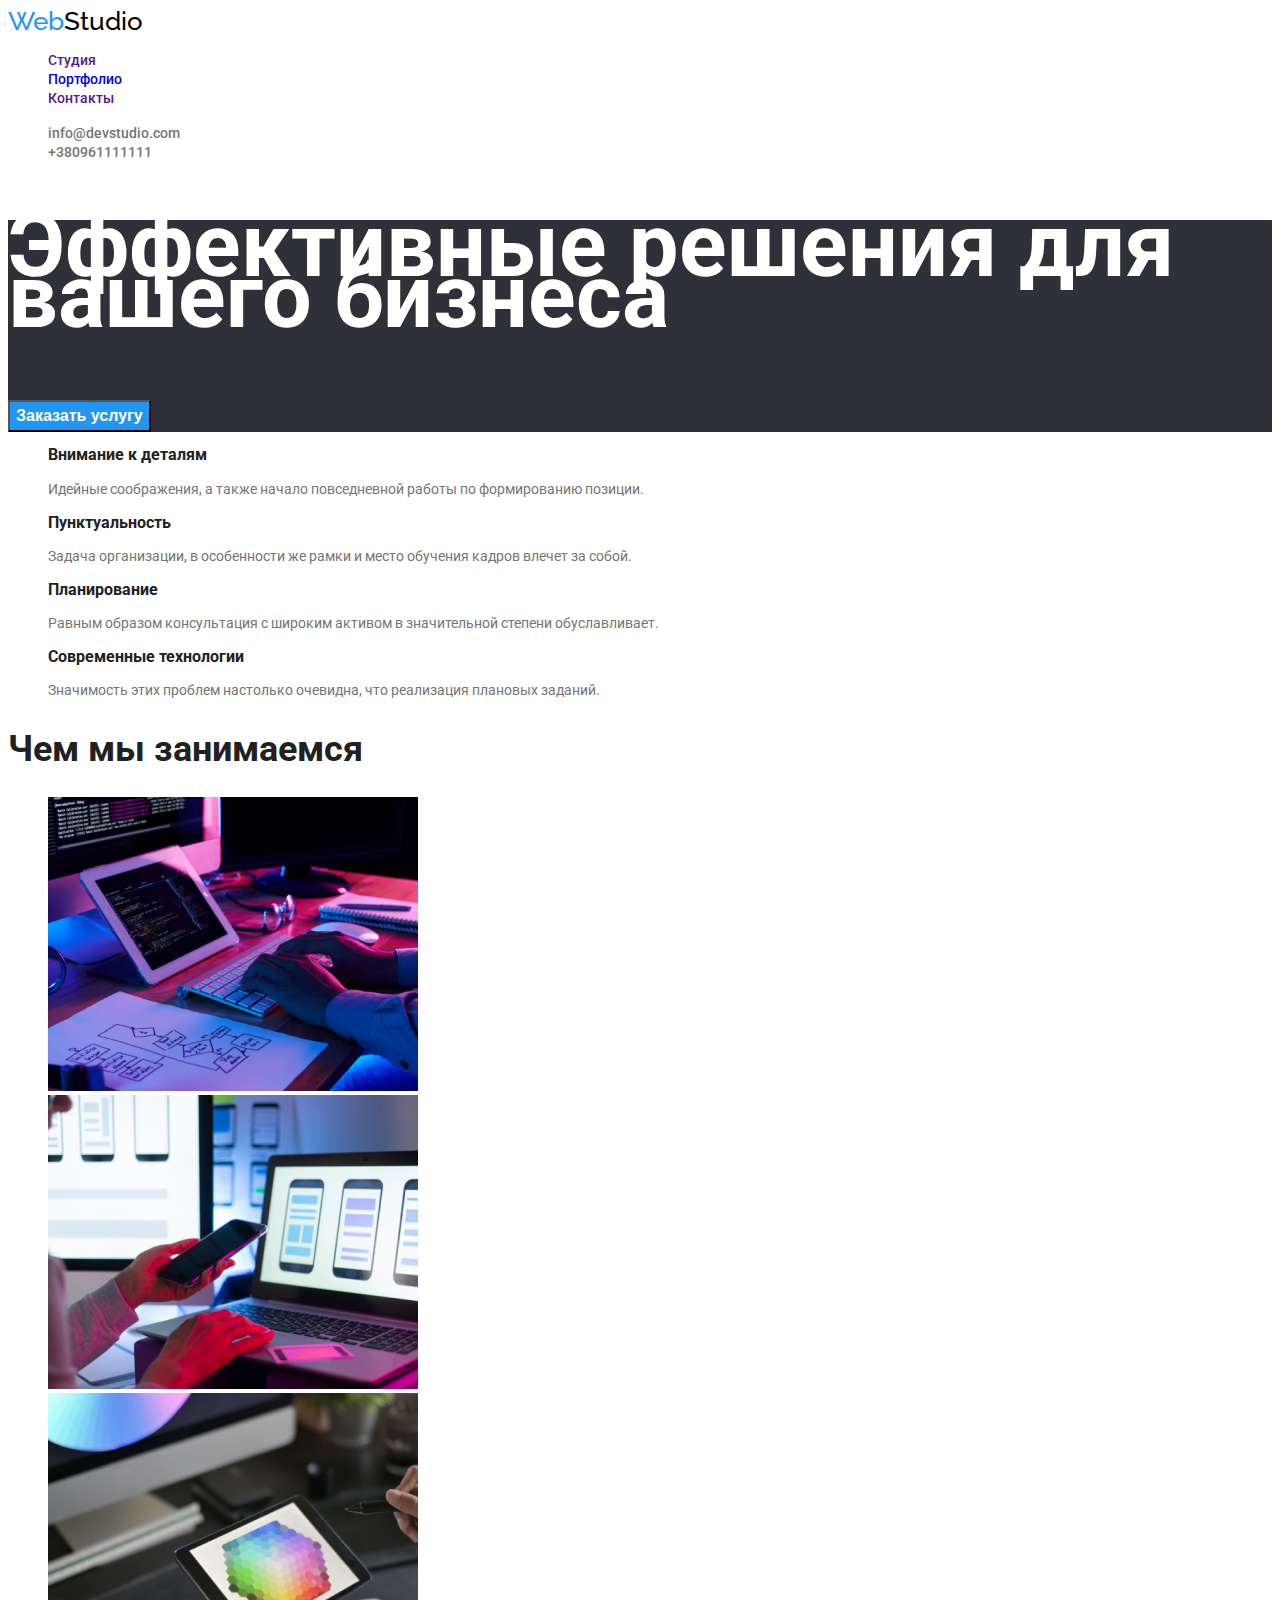
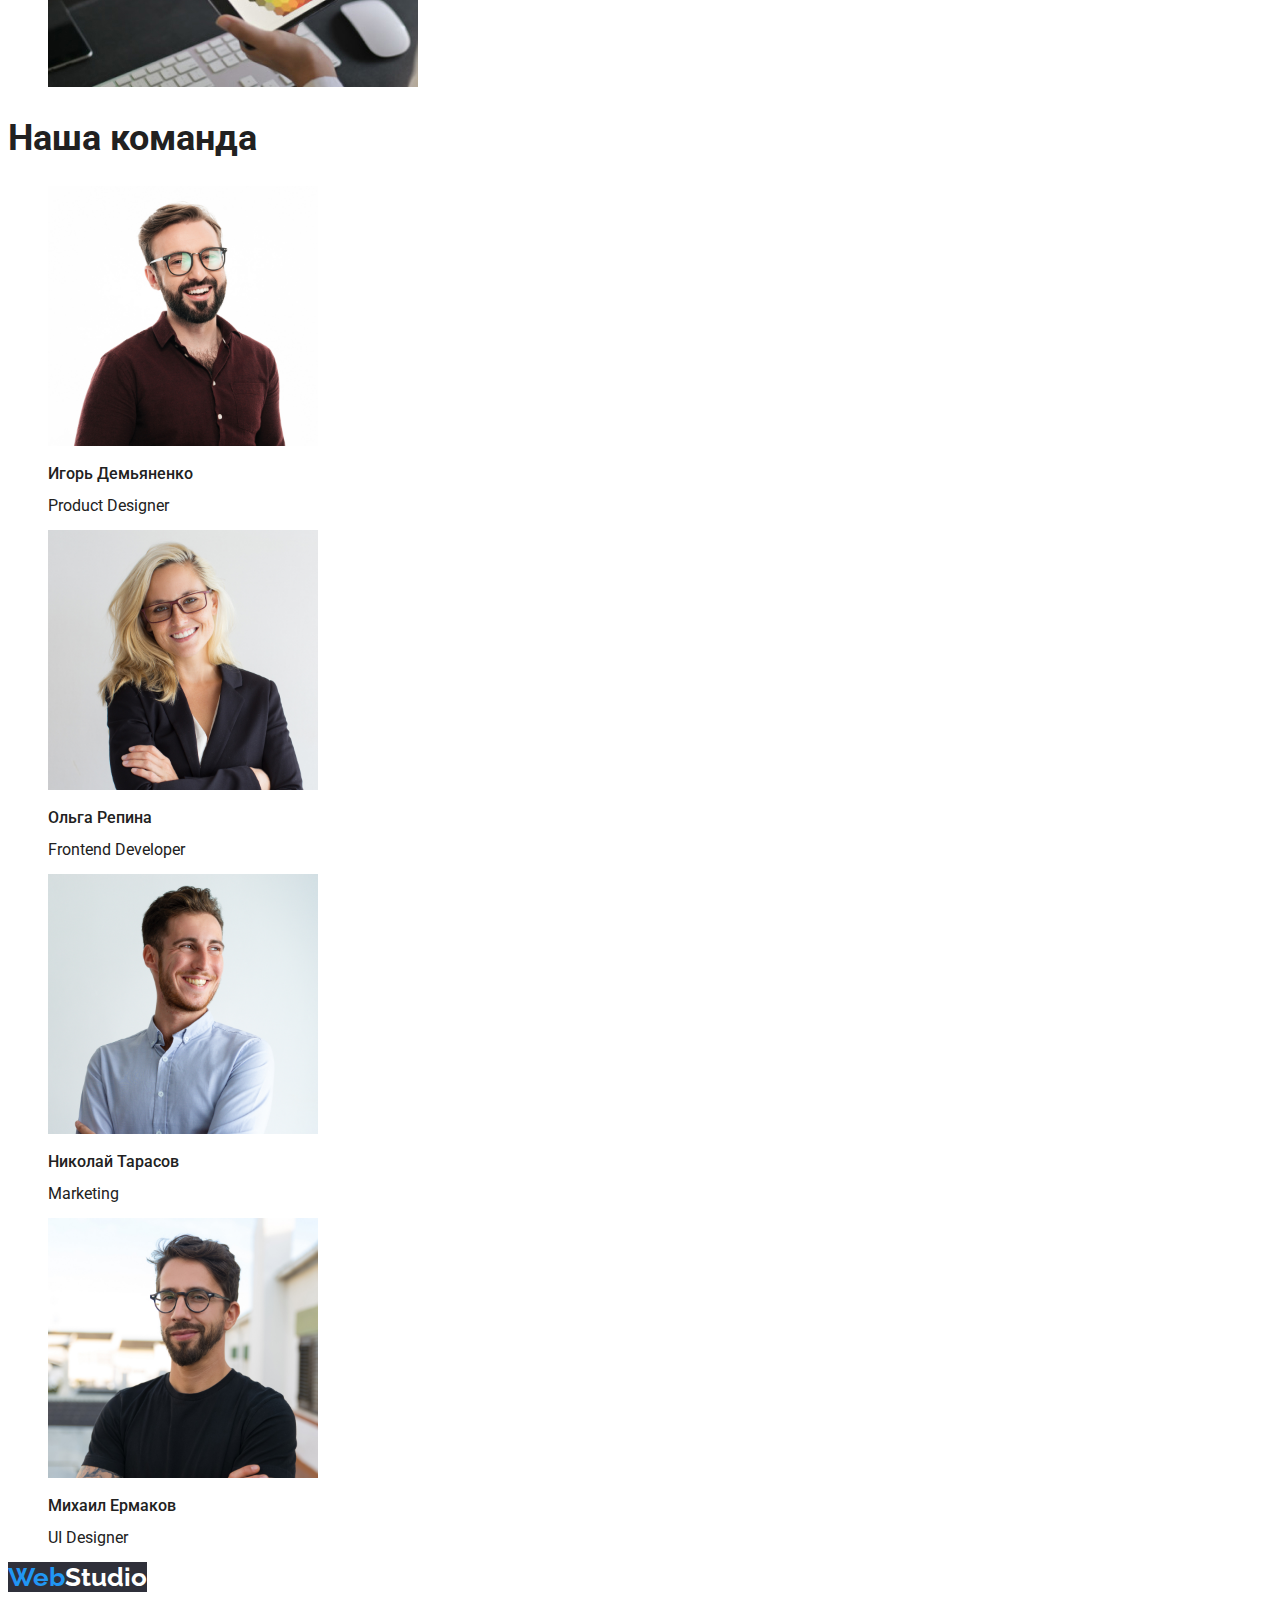
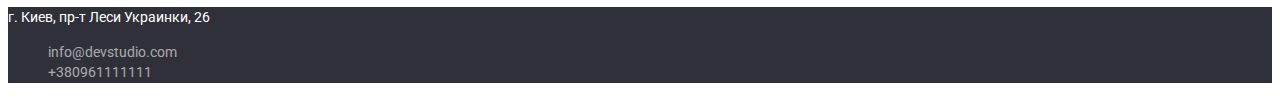
==== index.html @ f59343a9 "create portfolio.html" ====
<!DOCTYPE html>
<html lang="ru">

<head>
    <meta charset="UTF-8">
    <meta http-equiv="X-UA-Compatible" content="IE=edge">
    <meta name="viewport" content="width=device-width, initial-scale=1.0">
    <title>Decisions</title>
    <link rel="preconnect" href="https://fonts.googleapis.com">
    <link rel="preconnect" href="https://fonts.gstatic.com" crossorigin>
    <link href="https://fonts.googleapis.com/css2?family=Raleway:wght@700&family=Roboto:wght@400;500;700&display=swap"
        rel="stylesheet">
    <link rel="stylesheet" href="./css/styles.css" />
</head>

<body class="body">
    <header class="header">
        <nav class="header-nav">
        <a class="logo link" href="./index.html">
            <span class="logo-web">Web</span>Studio
        </a>
        <ul class="menu list">
            <li class="menu item">
                <a class="menu-link link" href="">Студия</a>
            </li>
            <li class="menu item">
                <a class="menu-link link" href="./portfolio.html">Портфолио</a>
            </li>
            <li class="menu item">
                <a class="menu-link link" href="">Контакты</a>
            </li>
        </ul>
        </nav>
        <ul class="list">
            <li>
            <a class="contact-mail link" href="mailto:info@devstudio.com">info@devstudio.com</a>
            </li>
            <li>
            <a class="contact-tel link" href="tel:+380961111111">+380961111111</a>
            </li>   
        </ul>
    </header>

    <main>
        <section class="hero">
            <h1>Эффективные решения для вашего бизнеса</h1>
            <button class="modal-btn" type="button">Заказать услугу</button>
        </section>
        <section class="list-under-hero">
            <h2 hidden>скрытый</h2>
            <ul class="list">
                <li>
                    <h3>Внимание к деталям</h3>
                    <p class="list-details">Идейные соображения, а также начало повседневной работы по формированию позиции.</p>
                </li>
                <li>
                    <h3>Пунктуальность</h3>
                    <p class="list-details">Задача организации, в особенности же рамки и место обучения кадров влечет за собой.</p>
                </li>
                <li>
                    <h3>Планирование</h3>
                    <p class="list-details">Равным образом консультация с широким активом в значительной степени обуславливает.</p>
                    
                </li>
                <li>
                    <h3>Современные технологии</h3>
                    <p class="list-details">Значимость этих проблем настолько очевидна, что реализация плановых заданий.</p>     
                </li>
            </ul>
        </section>
        <section>
            <h2 class="header-names">Чем мы занимаемся</h2>
            <ul class="list">
                <li><img src="./images/what_we_doing/wwd1.jpg" alt="монитор слева" width="370" height="294"></li>
                <li><img src="./images/what_we_doing/wwd2.jpg" alt="монитор справа" width="370" height="294"></li>
                <li><img src="./images/what_we_doing/wwd3.jpg" alt="монитор по центру" width="370" height="294"></li>
            </ul>
        </section>
        <section>
            <h2 class="header-names">Наша команда</h2>     
               <ul class="list">
                   <li>
                       <img src="./images/team/igor.jpg" alt="Игорь Демьяненко" width="270" height="260">
                       <h3 class="names">Игорь Демьяненко</h3>
                       <p class="positions" lang="en">Product Designer</p>
                   </li>
                   <li>
                       <img src="./images/team/olga.jpg" alt="Ольга Репина" width="270" height="260">
                       <h3 class="names">Ольга Репина</h3>
                       <p class="positions" lang="en">Frontend Developer</p>
                   </li>
                   <li>
                       <img src="./images/team/nikolai.jpg" alt="Николай Тарасов" width="270" height="260">
                       <h3 class="names">Николай Тарасов</h3>
                       <p class="positions" lang="en">Marketing</p>
                   </li>
                   <li>
                       <img src="./images/team/michail.jpg" alt="Михаил Ермаков" width="270" height="260">
                       <h3 class="names">Михаил Ермаков</h3>
                       <p class="positions" lang="en">UI Designer</p>
                   </li>
               </ul>
        </section>
    </main>
    <footer> 
        <a class="logo-footer link" href="./index.html">
            <span class="logo-web">Web</span>Studio
        </a>
        <address class="address">
            <p class="address-house"> г. Киев, пр-т Леси Украинки, 26 </p>
            <ul class="list">
                <li class="social-item">info@devstudio.com</li>
                <li class="social-item">+380961111111</li>
            </ul>
        </address>
    </footer>
</body>

</html>
---- css/styles.css ----
:root {
    --main-font: 'Roboto', sans-serif;
    --secondary-font: 'Raleway', sans-serif;
    --main-text-color: #212121;
    --secondary-text-color: #FFFFFF;
}

.body {
    Font-family: var(--main-font);
    color: var(--main-text-color);
}
.list {
    list-style: none;
}
.link {
   text-decoration: none;
}

/* -------------HEADER-------------- */
.menu-link {  
    Font-style: Medium;
    Font-size: 14px;
    Font-Weight: 500;
    Line-height: 1.14;
    Letter-spacing: 2%;
}
.menu-link:hover,
.menu-link:focus {
    color: #2196F3;
}
.logo {
    Font-family: var(--secondary-font);
    Font-style: Regular;
    Font-size: 26px;
    Font-Weight: 500;
    Line=height: 1.19;
    Line-height: 100%;
    Letter-spacing: 3%;
    color: #000000;
}
.logo-web {
    color: #2196F3;
}
.contact-mail {
    Font-style: Medium;
    Font-size: 14px;
    Font-Weight: 500;
    Line-height: 1.14;
    Letter-spacing: 2%;
    color: #757575;
}
.contact-tel {
    Font-style: Medium;
    Font-size: 14px;
    Font-Weight: 500;
    Line-height: 1.14;
    Letter-spacing: 2%;
    color: #757575;
}
.contact-mail:hover,
.contact-mail:focus {
    color: #2196F3;
}
.contact-tel:hover,
.contact-tel:focus {
    color: #2196F3;
}
/* ------------/HEADER-------------- */

/* -----------COMPONENTS------------ */

.modal-btn {
    Font-style: Bold;
    Font-size: 16px;
    Font-Weight: 700;
    Line-height: 1.875;
    Line-height: 160%;
    Letter-spacing: 6%;
    cursor: pointer;
    color: var(--secondary-text-color);
    background-color: #2196F3
}
.header-names {
    Font-style: Bold;
    Font-size: 36px;
    Font-Weight: 700;
    Line-height: 1.16;
    Line-height: 100%;
    Letter-spacing: 3%;
}
.names {
    Font-style: Medium;
    Font-size: 16px;
    Font-Weight: 500;
    Line-height: 1.18;
    Line-height: 100%;
    Letter-spacing: 3%;
}
.positions {
    Font-style: Regular;
    Font-size: 16px;
    Font-Weight: 400;
    Line-height: 1.18;
    Line-height: 100%;
    Letter-spacing: 3%;
}

/* ----------/COMPONENTS-------------- */

/* ---------------HERO---------------- */
.hero {
    Font-style: Black;
    Font-size: 44px;
    Font-Weight: 900;
    Line-height: 1.36;
    Line-height: 116%;
    Letter-spacing: 6%;
    color: var(--secondary-text-color);
    background-color: #2F303A;
}

/* --------------/HERO---------------- */
/* ---------------LIST-UNDER-HERO---------------- */
.list-under-hero {
    Font-style: Bold;
    Font-size: 14px;
    Font-Weight: 700;
    Line-height: 1.14;
    Line-height: 100%;
    Letter-spacing: 3%;
}
.list-details {
    Font-style: Regular;
    Font-size: 14px;
    Font-Weight: 400;
    Line-height: 1.71;
    Line-height: 146%;
    Letter-spacing: 3%;
    color: #757575;
}
/* ---------------/LIST-UNDER-HERO---------------- */


/* --------------FOOTER--------------- */
.logo-footer {
    Font-family: var(--secondary-font);
    Font-style: Bold;
    Font-size: 26px;
    Font-Weight: 700;
    Line-height: 1.19;
    Letter-spacing: 3%;
    color: var(--secondary-text-color);
    background-color: #2F303A;
}
.address {
    Font-style: Normal;
    Font-size: 14px;
    Font-Weight: 400;
    Line-height: 1.71;
    Line-height: 146%;
    background-color: #2F303A;
}
.address-house:hover,
.address-house:focus {
    color: #2196F3;
}
.address-house {   
    color: var(--secondary-text-color);
}
.social-item {
    color: rgba(255, 255, 255, 0.6);
}
.social-item:hover,
.social-item:focus {
    color: #2196F3;
}


/* -------------/FOOTER--------------- */

/* ----------portfolio-main--------------- */
.portfolio-main-nav {
    font-weight: 500;
    font-size: 16px;
    line-height: 1.625;
    letter-spacing: 0.03em;
}
.portfolio-main-nav-item {
    color: var(--main-text-color);
    cursor: pointer;
}
.portfolio-main-nav-item:hover,
.portfolio-main-nav-item:focus {
    color: #FFFFFF;
    background-color: #2196F3;
}
.portfolio-menu {
    font-weight: 700;
    font-size: 18px;
    line-height: 2;
    letter-spacing: 0.06em;
}
.portfolio-menu-text {
    font-size: 16px;
    line-height: 1.87;
    letter-spacing: 0.03em;
    color: #757575;
}
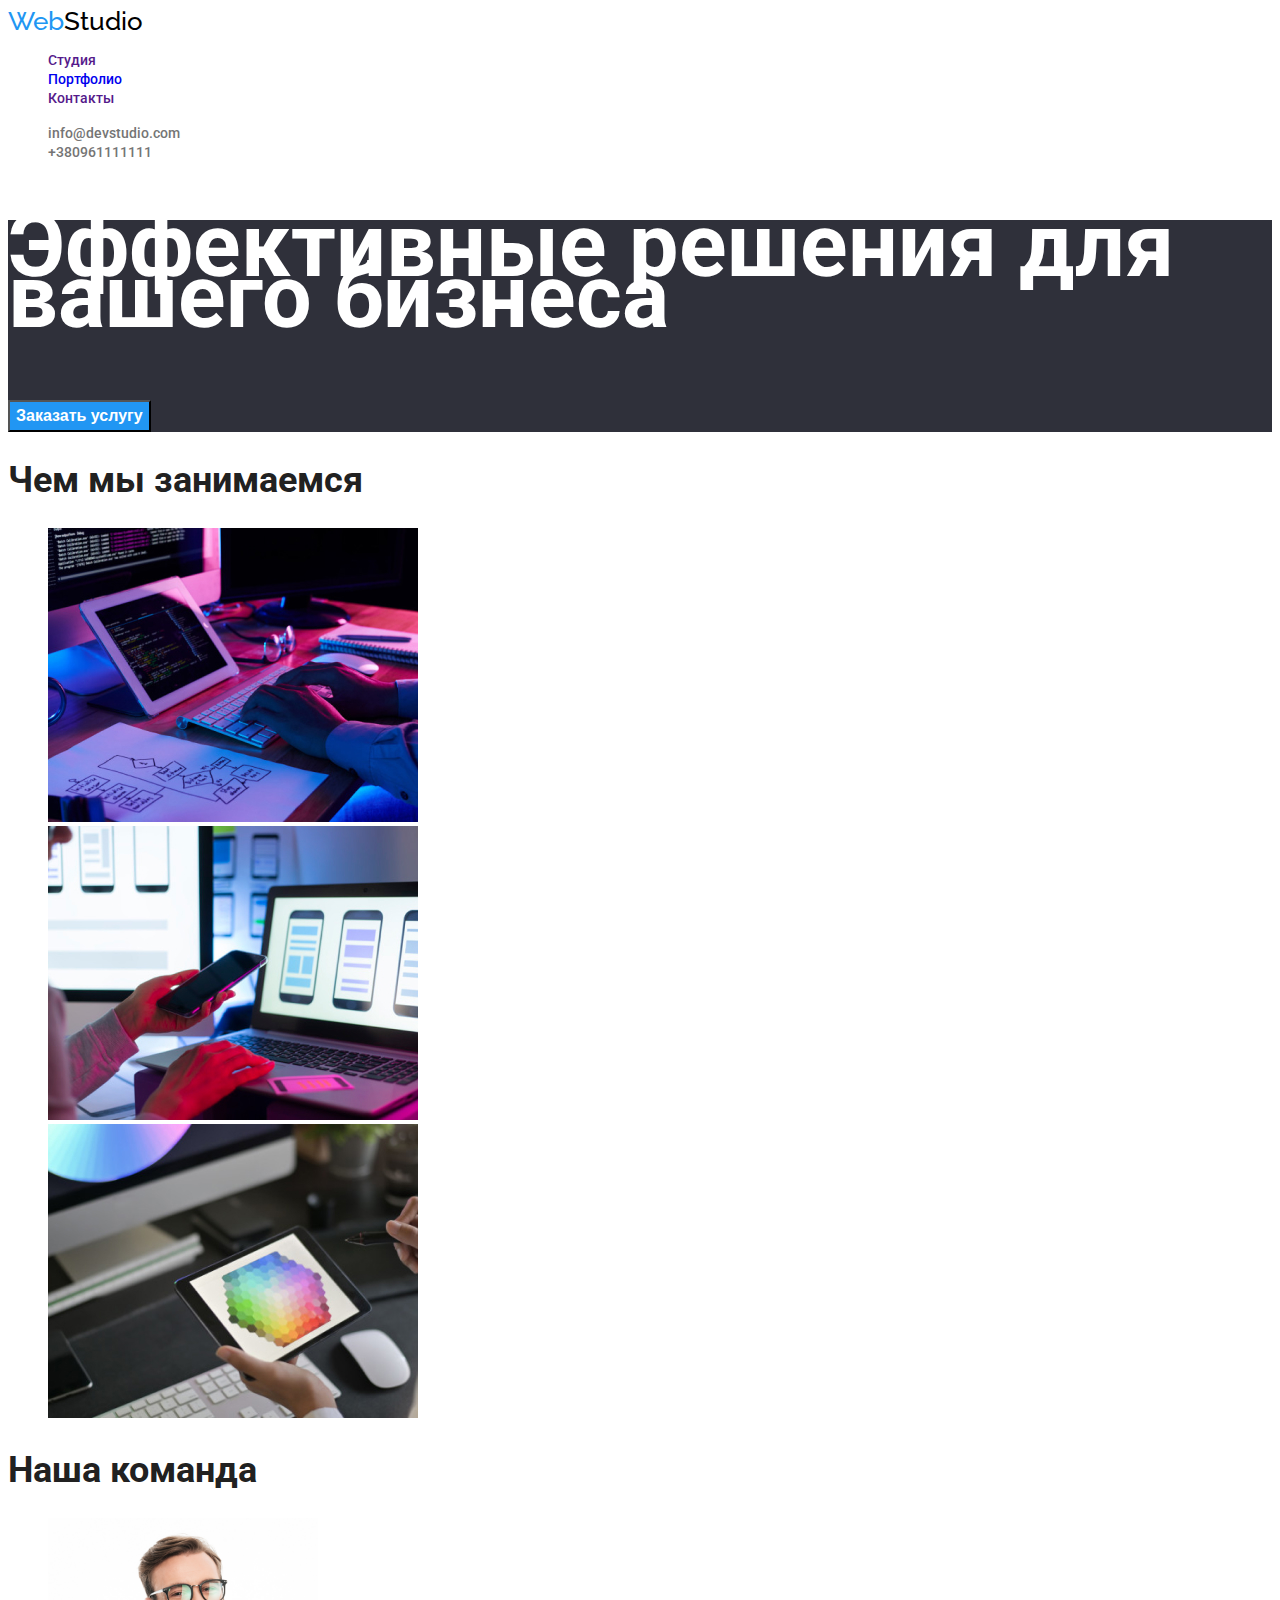
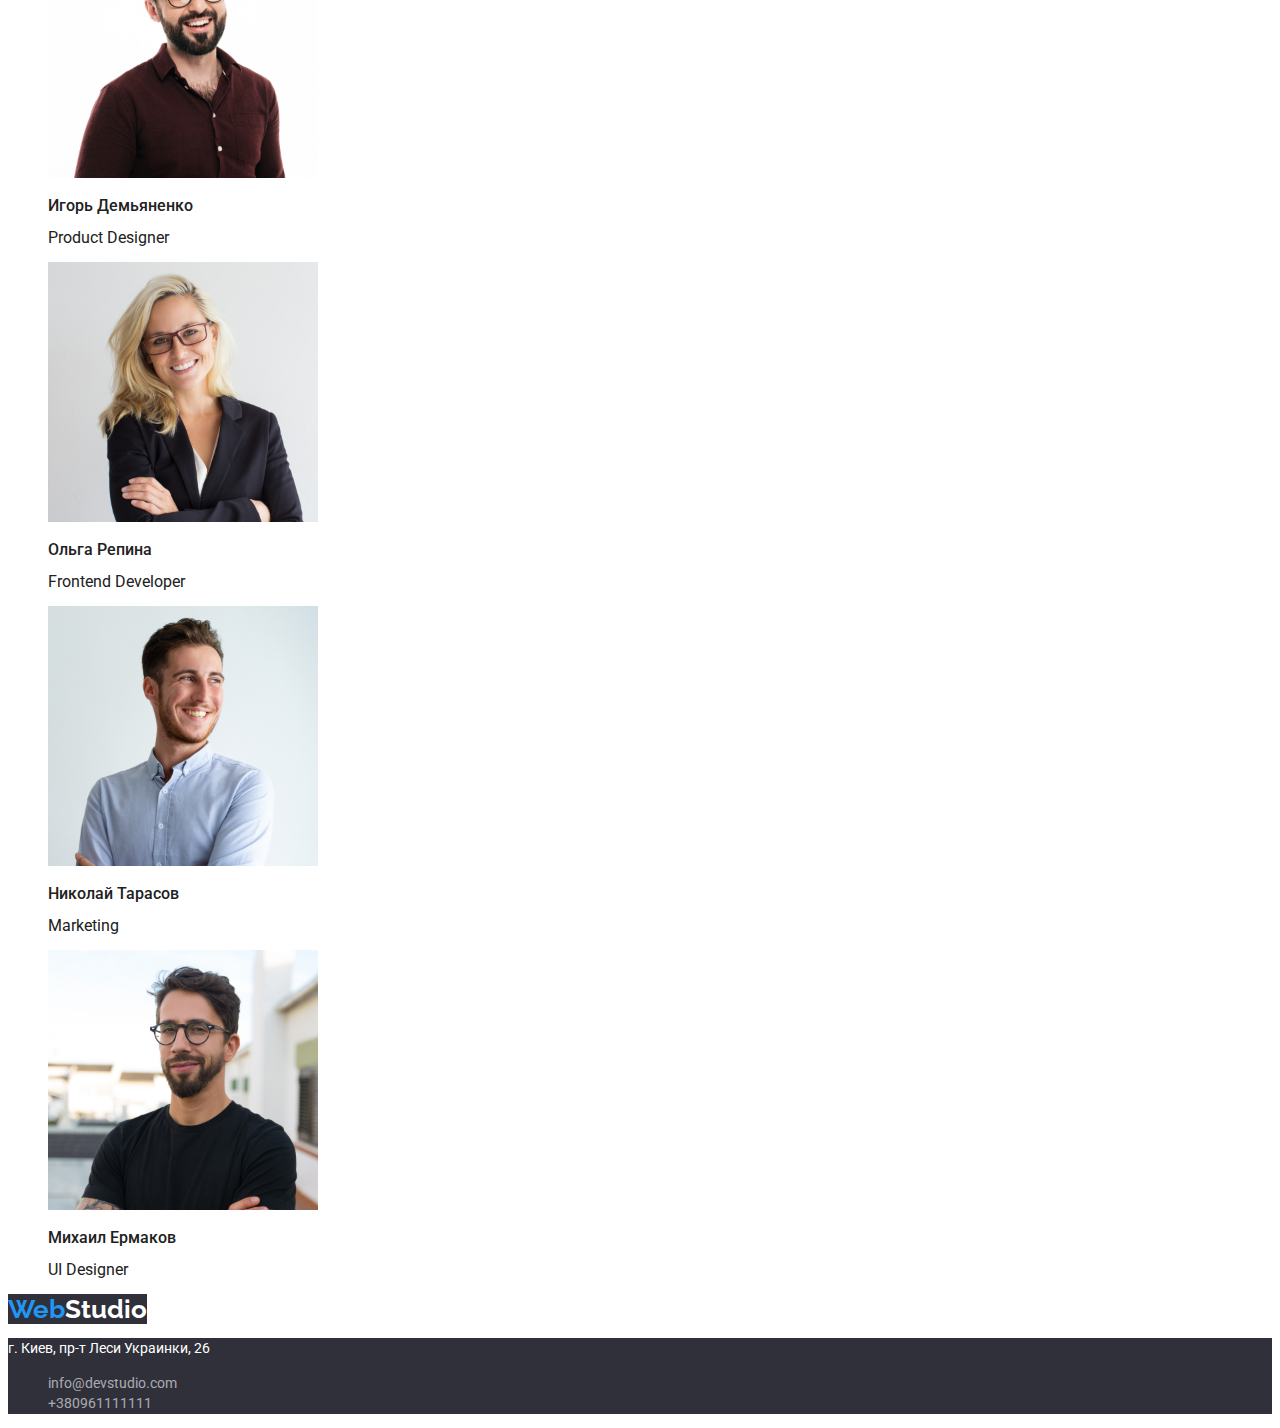
==== commit d37d1e9c: "portfolio.html changed" ====
--- a/index.html
+++ b/index.html
@@ -47,7 +47,7 @@
             <button class="modal-btn" type="button">Заказать услугу</button>
         </section>
         <section class="list-under-hero">
-            <h2 hidden>скрытый</h2>
+            <h2 hidden>скрытый> 
             <ul class="list">
                 <li>
                     <h3>Внимание к деталям</h3>
@@ -67,6 +67,7 @@
                     <p class="list-details">Значимость этих проблем настолько очевидна, что реализация плановых заданий.</p>     
                 </li>
             </ul>
+            </h2>
         </section>
         <section>
             <h2 class="header-names">Чем мы занимаемся</h2>
--- a/css/styles.css
+++ b/css/styles.css
@@ -6,55 +6,55 @@
 }
 
 .body {
-    Font-family: var(--main-font);
+    font-family: var(--main-font);
     color: var(--main-text-color);
 }
 .list {
     list-style: none;
 }
 .link {
-   text-decoration: none;
+    text-decoration: none;
 }
 
 /* -------------HEADER-------------- */
 .menu-link {  
-    Font-style: Medium;
-    Font-size: 14px;
-    Font-Weight: 500;
-    Line-height: 1.14;
-    Letter-spacing: 2%;
+    font-style: Medium;
+    font-size: 14px;
+    font-Weight: 500;
+    line-height: 1.14;
+    letter-spacing: 2%;
 }
 .menu-link:hover,
 .menu-link:focus {
     color: #2196F3;
 }
 .logo {
-    Font-family: var(--secondary-font);
-    Font-style: Regular;
-    Font-size: 26px;
-    Font-Weight: 500;
-    Line=height: 1.19;
-    Line-height: 100%;
-    Letter-spacing: 3%;
+    font-family: var(--secondary-font);
+    font-style: Regular;
+    font-size: 26px;
+    font-Weight: 500;
+    line=height: 1.19;
+    line-height: 100%;
+    letter-spacing: 3%;
     color: #000000;
 }
 .logo-web {
     color: #2196F3;
 }
 .contact-mail {
-    Font-style: Medium;
-    Font-size: 14px;
-    Font-Weight: 500;
-    Line-height: 1.14;
-    Letter-spacing: 2%;
+    font-style: Medium;
+    font-size: 14px;
+    font-Weight: 500;
+    fine-height: 1.14;
+    fetter-spacing: 2%;
     color: #757575;
 }
 .contact-tel {
-    Font-style: Medium;
-    Font-size: 14px;
-    Font-Weight: 500;
-    Line-height: 1.14;
-    Letter-spacing: 2%;
+    font-style: Medium;
+    font-size: 14px;
+    font-Weight: 500;
+    fine-height: 1.14;
+    fetter-spacing: 2%;
     color: #757575;
 }
 .contact-mail:hover,
@@ -70,51 +70,51 @@
 /* -----------COMPONENTS------------ */
 
 .modal-btn {
-    Font-style: Bold;
-    Font-size: 16px;
-    Font-Weight: 700;
-    Line-height: 1.875;
-    Line-height: 160%;
-    Letter-spacing: 6%;
+    font-style: Bold;
+    font-size: 16px;
+    font-Weight: 700;
+    line-height: 1.875;
+    line-height: 160%;
+    letter-spacing: 6%;
     cursor: pointer;
     color: var(--secondary-text-color);
     background-color: #2196F3
 }
 .header-names {
-    Font-style: Bold;
-    Font-size: 36px;
-    Font-Weight: 700;
-    Line-height: 1.16;
-    Line-height: 100%;
-    Letter-spacing: 3%;
+    font-style: Bold;
+    font-size: 36px;
+    font-Weight: 700;
+    line-height: 1.16;
+    line-height: 100%;
+    letter-spacing: 3%;
 }
 .names {
-    Font-style: Medium;
-    Font-size: 16px;
-    Font-Weight: 500;
-    Line-height: 1.18;
-    Line-height: 100%;
-    Letter-spacing: 3%;
+    font-style: Medium;
+    font-size: 16px;
+    font-Weight: 500;
+    line-height: 1.18;
+    line-height: 100%;
+    letter-spacing: 3%;
 }
 .positions {
-    Font-style: Regular;
-    Font-size: 16px;
-    Font-Weight: 400;
-    Line-height: 1.18;
-    Line-height: 100%;
-    Letter-spacing: 3%;
+    font-style: Regular;
+    font-size: 16px;
+    font-Weight: 400;
+    line-height: 1.18;
+    line-height: 100%;
+    letter-spacing: 3%;
 }
 
 /* ----------/COMPONENTS-------------- */
 
 /* ---------------HERO---------------- */
 .hero {
-    Font-style: Black;
-    Font-size: 44px;
-    Font-Weight: 900;
-    Line-height: 1.36;
-    Line-height: 116%;
-    Letter-spacing: 6%;
+    font-style: Black;
+    font-size: 44px;
+    font-Weight: 900;
+    line-height: 1.36;
+    line-height: 116%;
+    letter-spacing: 6%;
     color: var(--secondary-text-color);
     background-color: #2F303A;
 }
@@ -122,20 +122,20 @@
 /* --------------/HERO---------------- */
 /* ---------------LIST-UNDER-HERO---------------- */
 .list-under-hero {
-    Font-style: Bold;
-    Font-size: 14px;
-    Font-Weight: 700;
-    Line-height: 1.14;
-    Line-height: 100%;
-    Letter-spacing: 3%;
+    font-style: Bold;
+    font-size: 14px;
+    font-Weight: 700;
+    line-height: 1.14;
+    line-height: 100%;
+    letter-spacing: 3%;
 }
 .list-details {
-    Font-style: Regular;
-    Font-size: 14px;
-    Font-Weight: 400;
-    Line-height: 1.71;
-    Line-height: 146%;
-    Letter-spacing: 3%;
+    font-style: Regular;
+    font-size: 14px;
+    font-Weight: 400;
+    line-height: 1.71;
+    line-height: 146%;
+    letter-spacing: 3%;
     color: #757575;
 }
 /* ---------------/LIST-UNDER-HERO---------------- */
@@ -143,21 +143,21 @@
 
 /* --------------FOOTER--------------- */
 .logo-footer {
-    Font-family: var(--secondary-font);
-    Font-style: Bold;
-    Font-size: 26px;
-    Font-Weight: 700;
-    Line-height: 1.19;
-    Letter-spacing: 3%;
+    font-family: var(--secondary-font);
+    font-style: Bold;
+    font-size: 26px;
+    font-Weight: 700;
+    line-height: 1.19;
+    letter-spacing: 3%;
     color: var(--secondary-text-color);
     background-color: #2F303A;
 }
 .address {
-    Font-style: Normal;
-    Font-size: 14px;
-    Font-Weight: 400;
-    Line-height: 1.71;
-    Line-height: 146%;
+    font-style: Normal;
+    font-size: 14px;
+    font-Weight: 400;
+    line-height: 1.71;
+    line-height: 146%;
     background-color: #2F303A;
 }
 .address-house:hover,
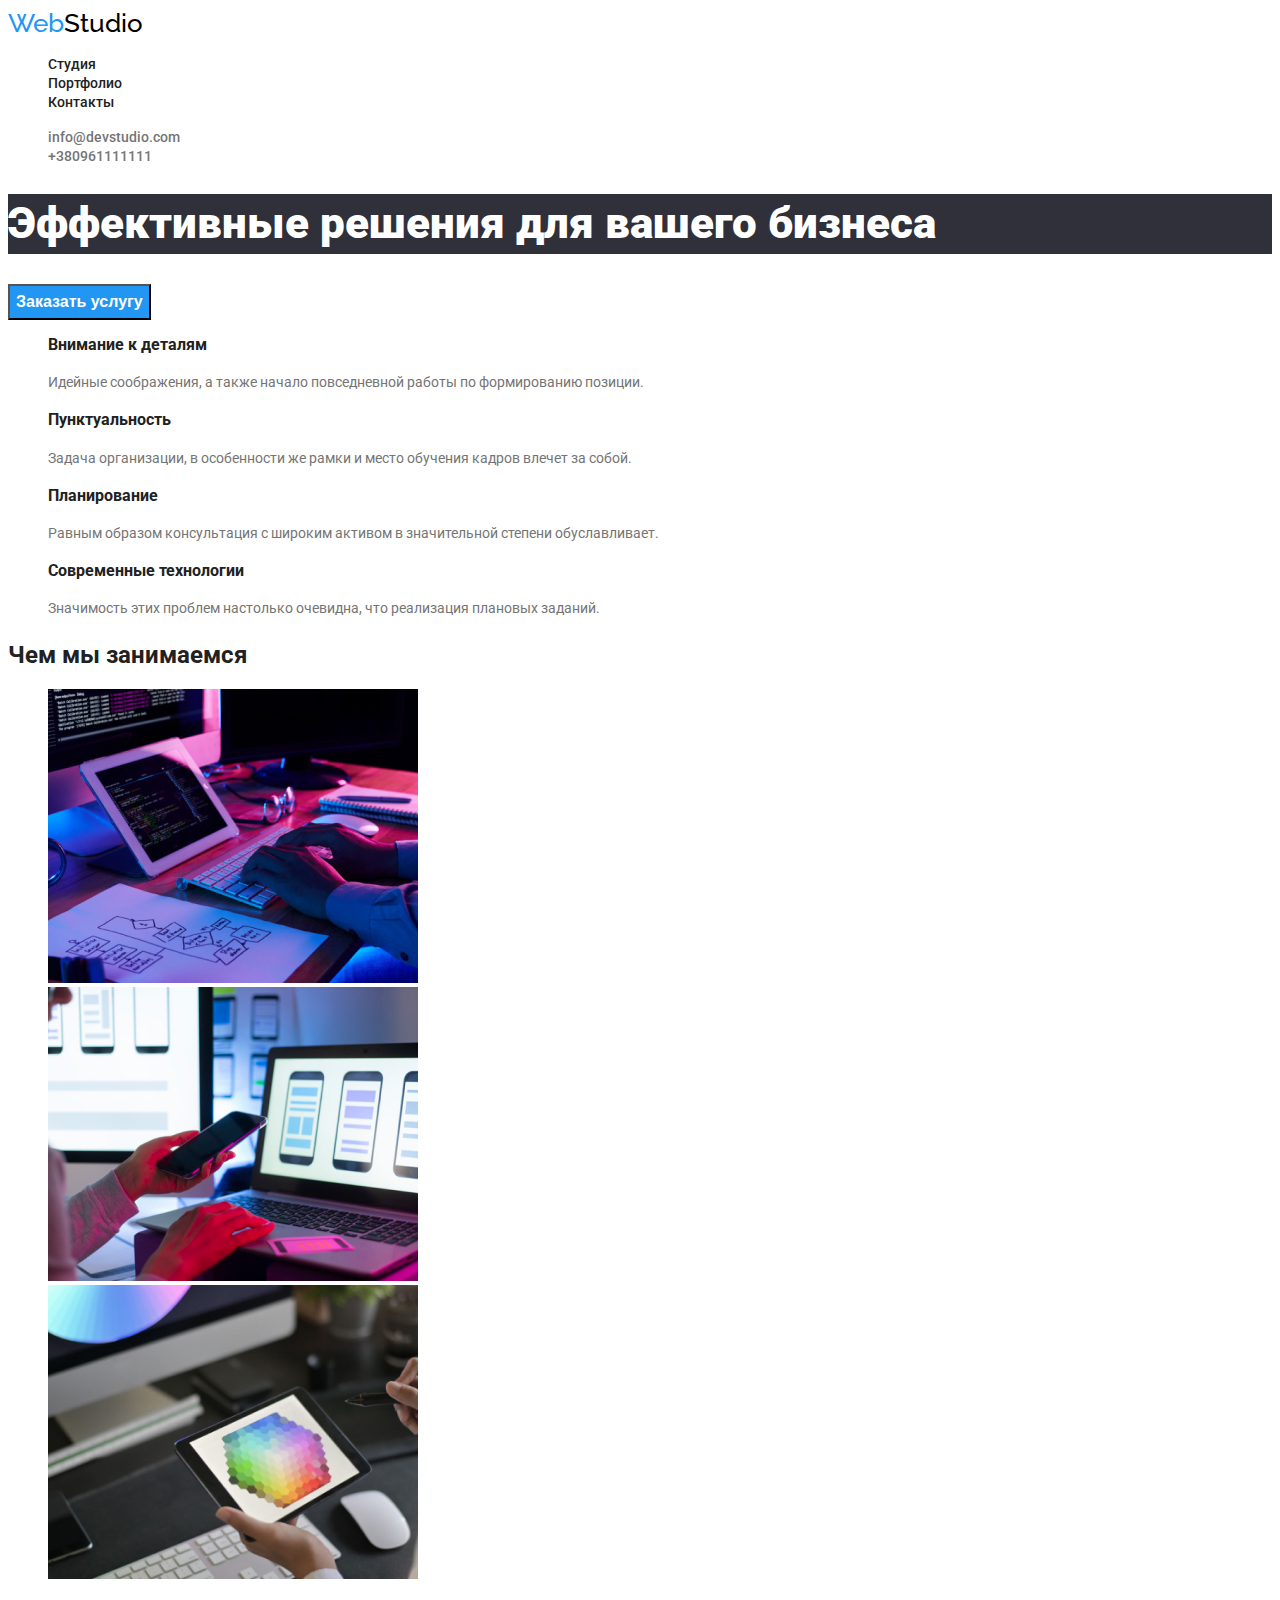
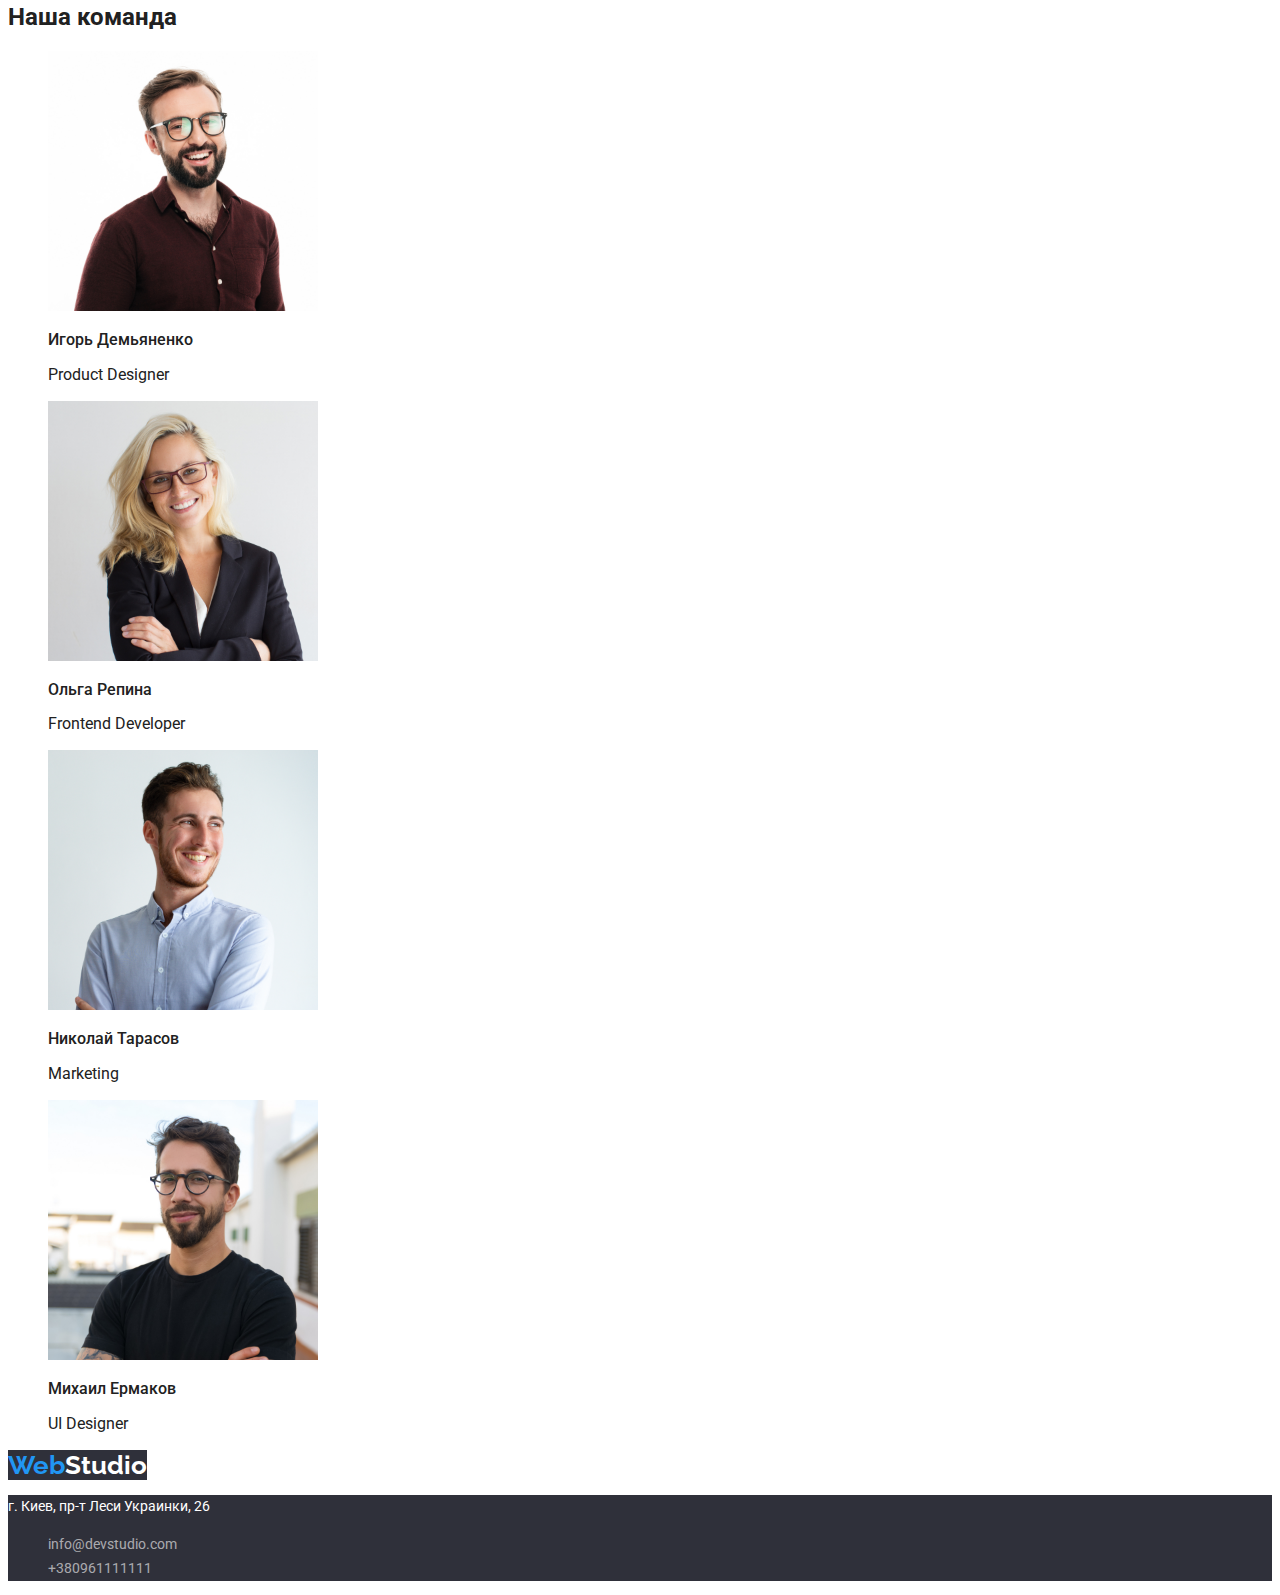
==== commit bd4aec0f: "portfolio.html changed" ====
--- a/index.html
+++ b/index.html
@@ -14,19 +14,19 @@
 </head>
 
 <body class="body">
-    <header class="header">
-        <nav class="header-nav">
+    <header>
+        <nav>
         <a class="logo link" href="./index.html">
             <span class="logo-web">Web</span>Studio
         </a>
-        <ul class="menu list">
-            <li class="menu item">
+        <ul class="list">
+            <li>
                 <a class="menu-link link" href="">Студия</a>
             </li>
-            <li class="menu item">
+            <li>
                 <a class="menu-link link" href="./portfolio.html">Портфолио</a>
             </li>
-            <li class="menu item">
+            <li>
                 <a class="menu-link link" href="">Контакты</a>
             </li>
         </ul>
@@ -42,12 +42,12 @@
     </header>
 
     <main>
-        <section class="hero">
-            <h1>Эффективные решения для вашего бизнеса</h1>
+        <section>
+            <h1 class="hero">Эффективные решения для вашего бизнеса</h1>
             <button class="modal-btn" type="button">Заказать услугу</button>
         </section>
         <section class="list-under-hero">
-            <h2 hidden>скрытый> 
+            <h2 hidden>скрытый> </h2>
             <ul class="list">
                 <li>
                     <h3>Внимание к деталям</h3>
@@ -67,7 +67,7 @@
                     <p class="list-details">Значимость этих проблем настолько очевидна, что реализация плановых заданий.</p>     
                 </li>
             </ul>
-            </h2>
+           
         </section>
         <section>
             <h2 class="header-names">Чем мы занимаемся</h2>
--- a/css/styles.css
+++ b/css/styles.css
@@ -18,11 +18,12 @@
 
 /* -------------HEADER-------------- */
 .menu-link {  
-    font-style: Medium;
+    font-style: normal;
     font-size: 14px;
     font-Weight: 500;
     line-height: 1.14;
     letter-spacing: 2%;
+    color: var(--main-text-color);
 }
 .menu-link:hover,
 .menu-link:focus {
@@ -30,11 +31,10 @@
 }
 .logo {
     font-family: var(--secondary-font);
-    font-style: Regular;
+    font-style: normal;
     font-size: 26px;
     font-Weight: 500;
     line=height: 1.19;
-    line-height: 100%;
     letter-spacing: 3%;
     color: #000000;
 }
@@ -42,19 +42,19 @@
     color: #2196F3;
 }
 .contact-mail {
-    font-style: Medium;
+    font-style: normal;
     font-size: 14px;
     font-Weight: 500;
-    fine-height: 1.14;
-    fetter-spacing: 2%;
+    line-height: 1.14;
+    letter-spacing: 2%;
     color: #757575;
 }
 .contact-tel {
-    font-style: Medium;
+    font-style: normal;
     font-size: 14px;
     font-Weight: 500;
-    fine-height: 1.14;
-    fetter-spacing: 2%;
+    line-height: 1.14;
+    letter-spacing: 2%;
     color: #757575;
 }
 .contact-mail:hover,
@@ -70,38 +70,27 @@
 /* -----------COMPONENTS------------ */
 
 .modal-btn {
-    font-style: Bold;
+    font-style: normal;
     font-size: 16px;
     font-Weight: 700;
     line-height: 1.875;
-    line-height: 160%;
     letter-spacing: 6%;
     cursor: pointer;
     color: var(--secondary-text-color);
     background-color: #2196F3
 }
-.header-names {
-    font-style: Bold;
-    font-size: 36px;
-    font-Weight: 700;
-    line-height: 1.16;
-    line-height: 100%;
-    letter-spacing: 3%;
-}
 .names {
-    font-style: Medium;
+    font-style: normal;
     font-size: 16px;
     font-Weight: 500;
     line-height: 1.18;
-    line-height: 100%;
     letter-spacing: 3%;
 }
 .positions {
-    font-style: Regular;
+    font-style: normal;
     font-size: 16px;
     font-Weight: 400;
     line-height: 1.18;
-    line-height: 100%;
     letter-spacing: 3%;
 }
 
@@ -109,11 +98,10 @@
 
 /* ---------------HERO---------------- */
 .hero {
-    font-style: Black;
+    font-style: normal;
     font-size: 44px;
     font-Weight: 900;
     line-height: 1.36;
-    line-height: 116%;
     letter-spacing: 6%;
     color: var(--secondary-text-color);
     background-color: #2F303A;
@@ -122,19 +110,17 @@
 /* --------------/HERO---------------- */
 /* ---------------LIST-UNDER-HERO---------------- */
 .list-under-hero {
-    font-style: Bold;
+    font-style: normal;
     font-size: 14px;
     font-Weight: 700;
     line-height: 1.14;
-    line-height: 100%;
     letter-spacing: 3%;
 }
 .list-details {
-    font-style: Regular;
+    font-style: normal;
     font-size: 14px;
     font-Weight: 400;
     line-height: 1.71;
-    line-height: 146%;
     letter-spacing: 3%;
     color: #757575;
 }
@@ -144,7 +130,7 @@
 /* --------------FOOTER--------------- */
 .logo-footer {
     font-family: var(--secondary-font);
-    font-style: Bold;
+    font-style: normal;
     font-size: 26px;
     font-Weight: 700;
     line-height: 1.19;
@@ -153,11 +139,10 @@
     background-color: #2F303A;
 }
 .address {
-    font-style: Normal;
+    font-style: normal;
     font-size: 14px;
     font-Weight: 400;
     line-height: 1.71;
-    line-height: 146%;
     background-color: #2F303A;
 }
 .address-house:hover,
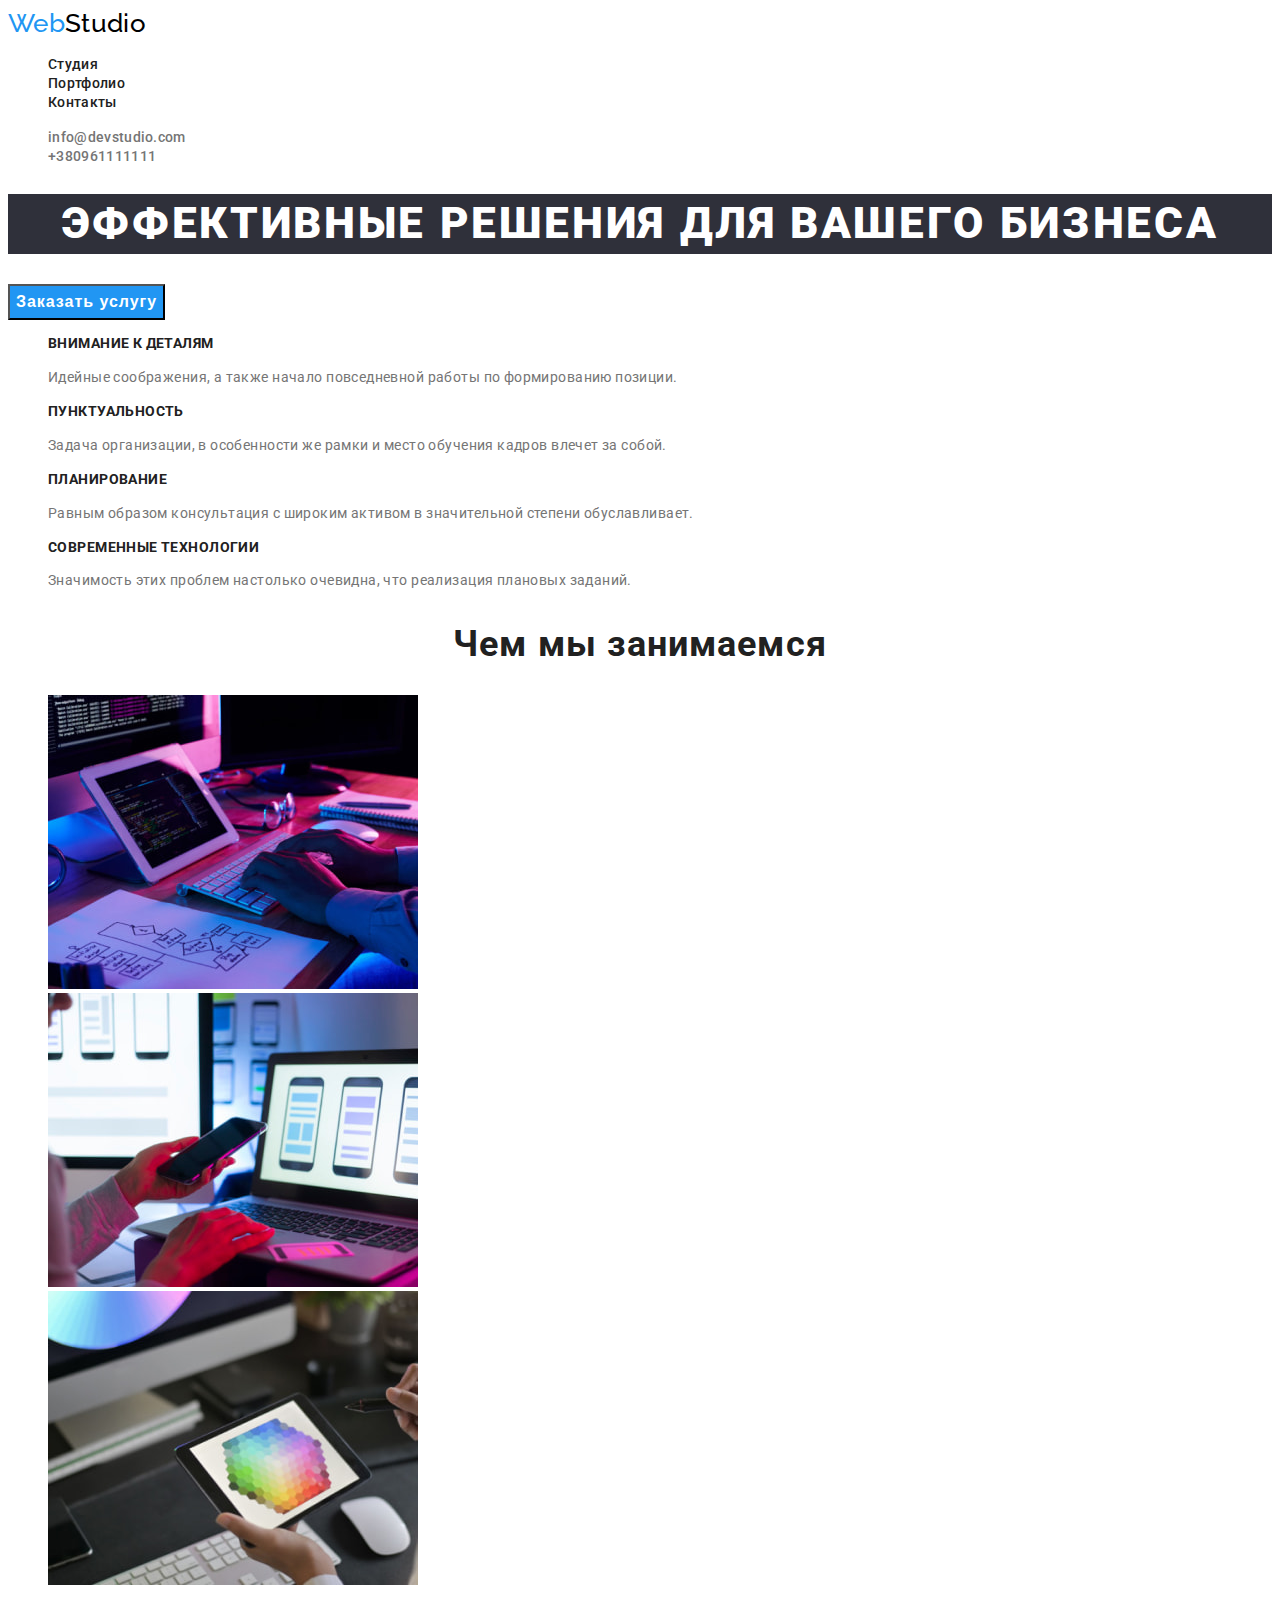
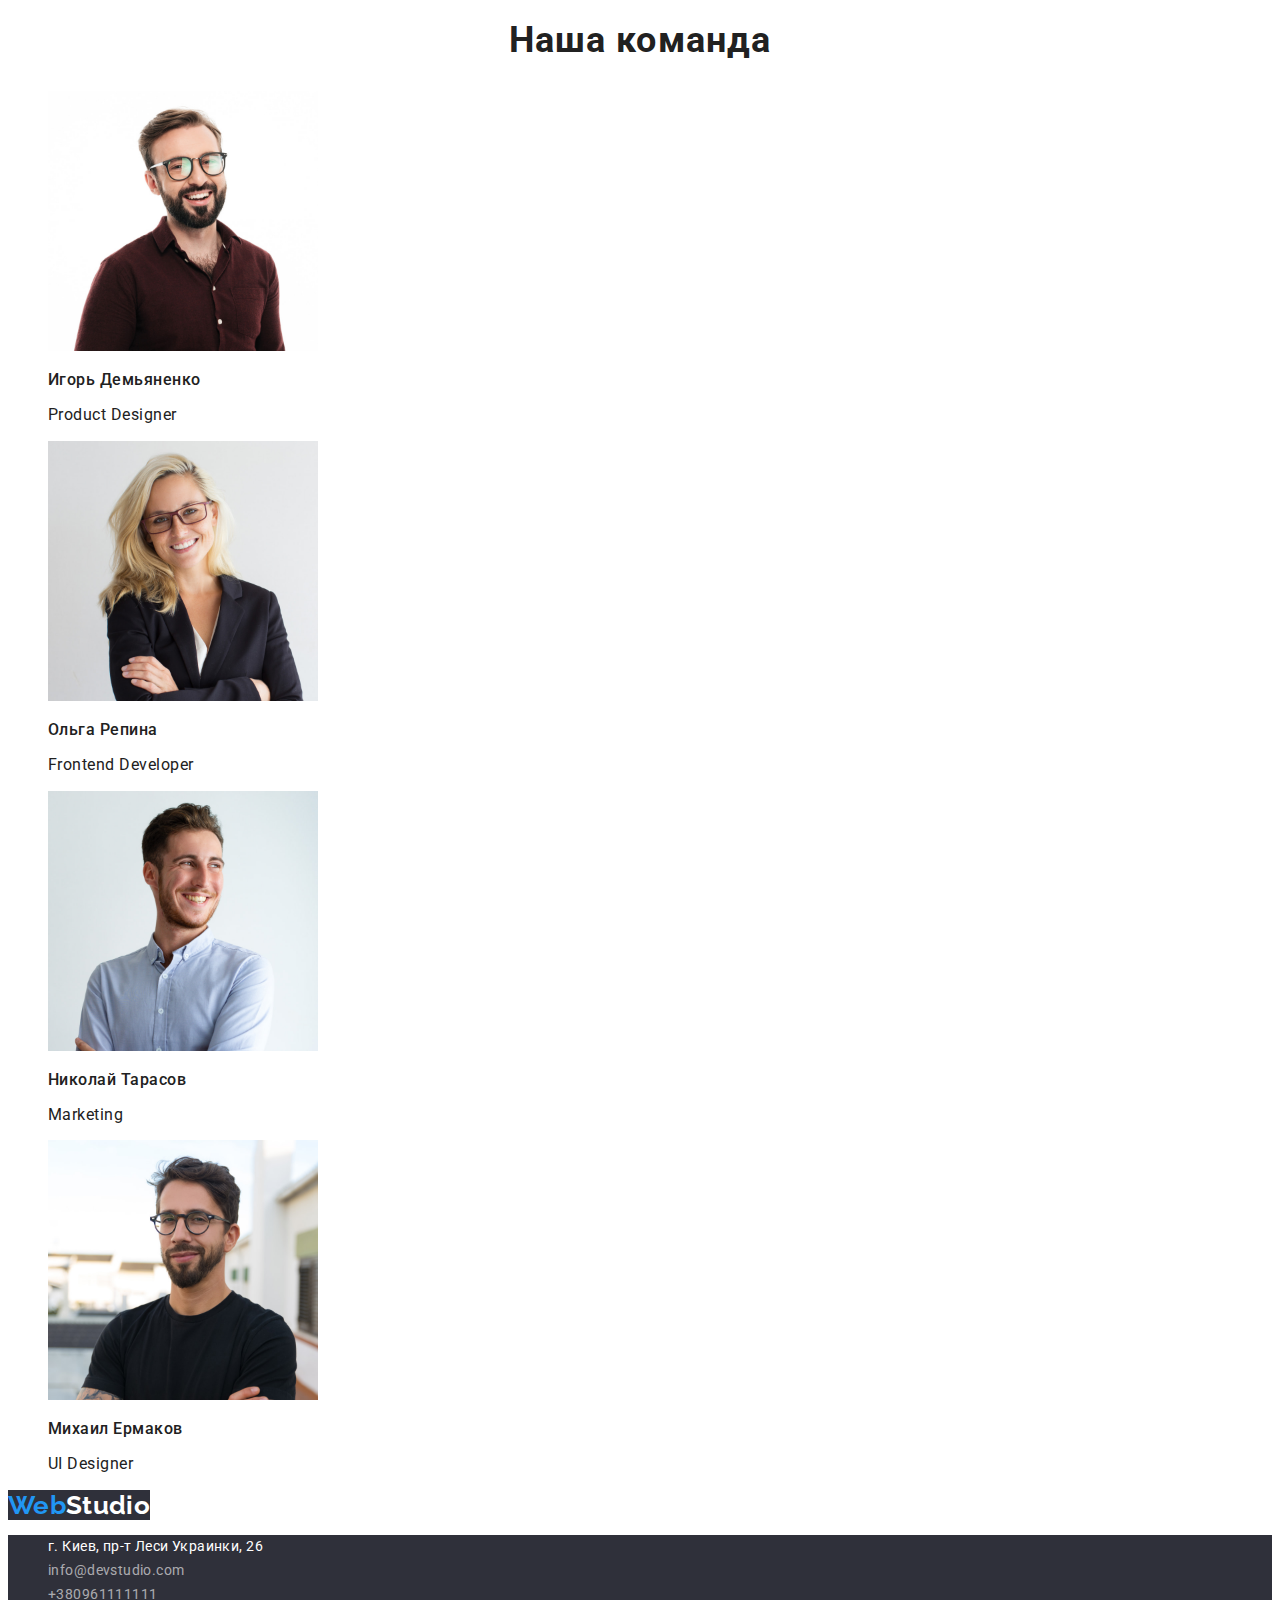
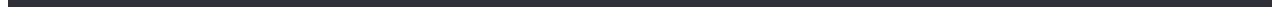
==== commit 554f6ebe: "made portfolio and styles,css" ====
--- a/index.html
+++ b/index.html
@@ -1,120 +1,145 @@
 <!DOCTYPE html>
 <html lang="ru">
+  <head>
+    <meta charset="UTF-8" />
+    <meta http-equiv="X-UA-Compatible" content="IE=edge" />
+    <meta name="viewport" content="width=device-width, initial-scale=1.0" />
+    <title>Decisions</title>
+    <link rel="preconnect" href="https://fonts.googleapis.com" />
+    <link rel="preconnect" href="https://fonts.gstatic.com" crossorigin />
+    <link
+      href="https://fonts.googleapis.com/css2?family=Raleway:wght@700&family=Roboto:wght@400;500;700;900&display=swap"
+      rel="stylesheet"
+    />
+    <link rel="stylesheet" href="./css/styles.css" />
+  </head>
 
-<head>
-    <meta charset="UTF-8">
-    <meta http-equiv="X-UA-Compatible" content="IE=edge">
-    <meta name="viewport" content="width=device-width, initial-scale=1.0">
-    <title>Decisions</title>
-    <link rel="preconnect" href="https://fonts.googleapis.com">
-    <link rel="preconnect" href="https://fonts.gstatic.com" crossorigin>
-    <link href="https://fonts.googleapis.com/css2?family=Raleway:wght@700&family=Roboto:wght@400;500;700&display=swap"
-        rel="stylesheet">
-    <link rel="stylesheet" href="./css/styles.css" />
-</head>
-
-<body class="body">
+  <body class="body">
     <header>
-        <nav>
-        <a class="logo link" href="./index.html">
-            <span class="logo-web">Web</span>Studio
-        </a>
+      <nav>
+        <a class="logo link" href="./index.html"> Web<span class="logo-web">Studio</span> </a>
         <ul class="list">
-            <li>
-                <a class="menu-link link" href="">Студия</a>
-            </li>
-            <li>
-                <a class="menu-link link" href="./portfolio.html">Портфолио</a>
-            </li>
-            <li>
-                <a class="menu-link link" href="">Контакты</a>
-            </li>
+          <li>
+            <a class="menu-link link" href="">Студия</a>
+          </li>
+          <li>
+            <a class="menu-link link" href="./portfolio.html">Портфолио</a>
+          </li>
+          <li>
+            <a class="menu-link link" href="">Контакты</a>
+          </li>
         </ul>
-        </nav>
-        <ul class="list">
-            <li>
-            <a class="contact-mail link" href="mailto:info@devstudio.com">info@devstudio.com</a>
-            </li>
-            <li>
-            <a class="contact-tel link" href="tel:+380961111111">+380961111111</a>
-            </li>   
-        </ul>
+      </nav>
+      <ul class="list">
+        <li>
+          <a class="contact-mail-tel link" href="mailto:info@devstudio.com">info@devstudio.com</a>
+        </li>
+        <li>
+          <a class="contact-mail-tel link" href="tel:+380961111111">+380961111111</a>
+        </li>
+      </ul>
     </header>
 
     <main>
-        <section>
-            <h1 class="hero">Эффективные решения для вашего бизнеса</h1>
-            <button class="modal-btn" type="button">Заказать услугу</button>
-        </section>
-        <section class="list-under-hero">
-            <h2 hidden>скрытый> </h2>
-            <ul class="list">
-                <li>
-                    <h3>Внимание к деталям</h3>
-                    <p class="list-details">Идейные соображения, а также начало повседневной работы по формированию позиции.</p>
-                </li>
-                <li>
-                    <h3>Пунктуальность</h3>
-                    <p class="list-details">Задача организации, в особенности же рамки и место обучения кадров влечет за собой.</p>
-                </li>
-                <li>
-                    <h3>Планирование</h3>
-                    <p class="list-details">Равным образом консультация с широким активом в значительной степени обуславливает.</p>
-                    
-                </li>
-                <li>
-                    <h3>Современные технологии</h3>
-                    <p class="list-details">Значимость этих проблем настолько очевидна, что реализация плановых заданий.</p>     
-                </li>
-            </ul>
-           
-        </section>
-        <section>
-            <h2 class="header-names">Чем мы занимаемся</h2>
-            <ul class="list">
-                <li><img src="./images/what_we_doing/wwd1.jpg" alt="монитор слева" width="370" height="294"></li>
-                <li><img src="./images/what_we_doing/wwd2.jpg" alt="монитор справа" width="370" height="294"></li>
-                <li><img src="./images/what_we_doing/wwd3.jpg" alt="монитор по центру" width="370" height="294"></li>
-            </ul>
-        </section>
-        <section>
-            <h2 class="header-names">Наша команда</h2>     
-               <ul class="list">
-                   <li>
-                       <img src="./images/team/igor.jpg" alt="Игорь Демьяненко" width="270" height="260">
-                       <h3 class="names">Игорь Демьяненко</h3>
-                       <p class="positions" lang="en">Product Designer</p>
-                   </li>
-                   <li>
-                       <img src="./images/team/olga.jpg" alt="Ольга Репина" width="270" height="260">
-                       <h3 class="names">Ольга Репина</h3>
-                       <p class="positions" lang="en">Frontend Developer</p>
-                   </li>
-                   <li>
-                       <img src="./images/team/nikolai.jpg" alt="Николай Тарасов" width="270" height="260">
-                       <h3 class="names">Николай Тарасов</h3>
-                       <p class="positions" lang="en">Marketing</p>
-                   </li>
-                   <li>
-                       <img src="./images/team/michail.jpg" alt="Михаил Ермаков" width="270" height="260">
-                       <h3 class="names">Михаил Ермаков</h3>
-                       <p class="positions" lang="en">UI Designer</p>
-                   </li>
-               </ul>
-        </section>
+      <section>
+        <h1 class="hero">Эффективные решения для вашего бизнеса</h1>
+        <button class="modal-btn" type="button">Заказать услугу</button>
+      </section>
+      <section class="list-under-hero">
+        <h2 class="visually-hidden">Преимущества></h2>
+        <ul class="list">
+          <li>
+            <h3 class="header-list-under-hero">Внимание к деталям</h3>
+            <p class="list-details">
+              Идейные соображения, а также начало повседневной работы по формированию позиции.
+            </p>
+          </li>
+          <li>
+            <h3 class="header-list-under-hero">Пунктуальность</h3>
+            <p class="list-details">
+              Задача организации, в особенности же рамки и место обучения кадров влечет за собой.
+            </p>
+          </li>
+          <li>
+            <h3 class="header-list-under-hero">Планирование</h3>
+            <p class="list-details">
+              Равным образом консультация с широким активом в значительной степени обуславливает.
+            </p>
+          </li>
+          <li>
+            <h3 class="header-list-under-hero">Современные технологии</h3>
+            <p class="list-details">
+              Значимость этих проблем настолько очевидна, что реализация плановых заданий.
+            </p>
+          </li>
+        </ul>
+      </section>
+      <section>
+        <h2 class="header-names">Чем мы занимаемся</h2>
+        <ul class="list">
+          <li>
+            <img
+              src="./images/what_we_doing/wwd1.jpg"
+              alt="монитор слева"
+              width="370"
+              height="294"
+            />
+          </li>
+          <li>
+            <img
+              src="./images/what_we_doing/wwd2.jpg"
+              alt="монитор справа"
+              width="370"
+              height="294"
+            />
+          </li>
+          <li>
+            <img
+              src="./images/what_we_doing/wwd3.jpg"
+              alt="монитор по центру"
+              width="370"
+              height="294"
+            />
+          </li>
+        </ul>
+      </section>
+      <section>
+        <h2 class="header-names">Наша команда</h2>
+        <ul class="list">
+          <li>
+            <img src="./images/team/igor.jpg" alt="Игорь Демьяненко" width="270" height="260" />
+            <h3 class="names">Игорь Демьяненко</h3>
+            <p class="positions" lang="en">Product Designer</p>
+          </li>
+          <li>
+            <img src="./images/team/olga.jpg" alt="Ольга Репина" width="270" height="260" />
+            <h3 class="names">Ольга Репина</h3>
+            <p class="positions" lang="en">Frontend Developer</p>
+          </li>
+          <li>
+            <img src="./images/team/nikolai.jpg" alt="Николай Тарасов" width="270" height="260" />
+            <h3 class="names">Николай Тарасов</h3>
+            <p class="positions" lang="en">Marketing</p>
+          </li>
+          <li>
+            <img src="./images/team/michail.jpg" alt="Михаил Ермаков" width="270" height="260" />
+            <h3 class="names">Михаил Ермаков</h3>
+            <p class="positions" lang="en">UI Designer</p>
+          </li>
+        </ul>
+      </section>
     </main>
-    <footer> 
-        <a class="logo-footer link" href="./index.html">
-            <span class="logo-web">Web</span>Studio
-        </a>
-        <address class="address">
-            <p class="address-house"> г. Киев, пр-т Леси Украинки, 26 </p>
-            <ul class="list">
-                <li class="social-item">info@devstudio.com</li>
-                <li class="social-item">+380961111111</li>
-            </ul>
-        </address>
+    <footer>
+      <a class="logo-footer link" href="./index.html">
+        Web<span class="logo-web-footer">Studio</span>
+      </a>
+      <address class="address">
+        <ul class="list">
+          <li class="address-house">г. Киев, пр-т Леси Украинки, 26</li>
+          <li class="social-item">info@devstudio.com</li>
+          <li class="social-item">+380961111111</li>
+        </ul>
+      </address>
     </footer>
-</body>
-
-</html>+  </body>
+</html>
--- a/css/styles.css
+++ b/css/styles.css
@@ -1,196 +1,217 @@
 :root {
-    --main-font: 'Roboto', sans-serif;
-    --secondary-font: 'Raleway', sans-serif;
-    --main-text-color: #212121;
-    --secondary-text-color: #FFFFFF;
+  --main-font: 'Roboto', sans-serif;
+  --secondary-font: 'Raleway', sans-serif;
+  --main-text-color: #212121;
+  --secondary-text-color: #ffffff;
 }
 
 .body {
-    font-family: var(--main-font);
-    color: var(--main-text-color);
+  font-family: var(--main-font);
+  letter-spacing: 0.02em;
+
+  color: var(--main-text-color);
 }
 .list {
-    list-style: none;
+  list-style: none;
 }
 .link {
-    text-decoration: none;
+  text-decoration: none;
 }
 
 /* -------------HEADER-------------- */
-.menu-link {  
-    font-style: normal;
-    font-size: 14px;
-    font-Weight: 500;
-    line-height: 1.14;
-    letter-spacing: 2%;
-    color: var(--main-text-color);
+.menu-link {
+  font-size: 14px;
+  font-weight: 500;
+  line-height: 1.14;
+  letter-spacing: 2%;
+
+  color: var(--main-text-color);
 }
 .menu-link:hover,
 .menu-link:focus {
-    color: #2196F3;
+  color: #2196f3;
 }
 .logo {
-    font-family: var(--secondary-font);
-    font-style: normal;
-    font-size: 26px;
-    font-Weight: 500;
-    line=height: 1.19;
-    letter-spacing: 3%;
-    color: #000000;
+  font-family: var(--secondary-font);
+  font-size: 26px;
+  font-weight: 500;
+  line=height: 1.19;
+  letter-spacing: 3%;
+
+  color: #2196f3;
 }
 .logo-web {
-    color: #2196F3;
-}
-.contact-mail {
-    font-style: normal;
-    font-size: 14px;
-    font-Weight: 500;
-    line-height: 1.14;
-    letter-spacing: 2%;
-    color: #757575;
-}
-.contact-tel {
-    font-style: normal;
-    font-size: 14px;
-    font-Weight: 500;
-    line-height: 1.14;
-    letter-spacing: 2%;
-    color: #757575;
-}
-.contact-mail:hover,
-.contact-mail:focus {
-    color: #2196F3;
-}
-.contact-tel:hover,
-.contact-tel:focus {
-    color: #2196F3;
+  color: #000000;
+}
+.contact-mail-tel {
+  font-size: 14px;
+  font-weight: 500;
+  line-height: 1.14;
+  letter-spacing: 2%;
+
+  color: #757575;
+}
+.contact-mail-tel:hover,
+.contact-mail-tel:focus {
+  color: #2196f3;
 }
 /* ------------/HEADER-------------- */
 
 /* -----------COMPONENTS------------ */
 
 .modal-btn {
-    font-style: normal;
-    font-size: 16px;
-    font-Weight: 700;
-    line-height: 1.875;
-    letter-spacing: 6%;
-    cursor: pointer;
-    color: var(--secondary-text-color);
-    background-color: #2196F3
-}
+  font-size: 16px;
+  font-weight: 700;
+  line-height: 1.88;
+  text-align: center;
+  letter-spacing: 0.06em;
+
+  color: var(--secondary-text-color);
+  background-color: #2196f3;
+
+  cursor: pointer;
+}
+
+.visually-hidden {
+  position: absolute;
+  white-space: nowrap;
+  width: 1px;
+  height: 1px;
+  overflow: hidden;
+  border: 0;
+  padding: 0;
+  clip: rect(0 0 0 0);
+  clip-path: inset(50%);
+  margin: -1px;
+}
+
+.header-names {
+  font-weight: 700;
+  font-size: 36px;
+  line-height: 1.17;
+  letter-spacing: 0.03em;
+  text-align: center;
+}
+
 .names {
-    font-style: normal;
-    font-size: 16px;
-    font-Weight: 500;
-    line-height: 1.18;
-    letter-spacing: 3%;
-}
+  font-size: 16px;
+  font-weight: 500;
+  line-height: 1.18;
+  letter-spacing: 0.03em;
+}
+
 .positions {
-    font-style: normal;
-    font-size: 16px;
-    font-Weight: 400;
-    line-height: 1.18;
-    letter-spacing: 3%;
+  font-size: 16px;
+  line-height: 1.18;
+  letter-spacing: 0.03em;
 }
 
 /* ----------/COMPONENTS-------------- */
 
 /* ---------------HERO---------------- */
 .hero {
-    font-style: normal;
-    font-size: 44px;
-    font-Weight: 900;
-    line-height: 1.36;
-    letter-spacing: 6%;
-    color: var(--secondary-text-color);
-    background-color: #2F303A;
+  font-size: 44px;
+  font-weight: 900;
+  line-height: 1.36;
+  text-align: center;
+  letter-spacing: 0.06em;
+  text-transform: uppercase;
+
+  color: var(--secondary-text-color);
+  background-color: #2f303a;
 }
 
 /* --------------/HERO---------------- */
 /* ---------------LIST-UNDER-HERO---------------- */
-.list-under-hero {
-    font-style: normal;
-    font-size: 14px;
-    font-Weight: 700;
-    line-height: 1.14;
-    letter-spacing: 3%;
+
+.header-list-under-hero {
+  font-size: 14px;
+  font-weight: 700;
+  line-height: 1.14;
+  letter-spacing: 0.03em;
+  text-transform: uppercase;
 }
 .list-details {
-    font-style: normal;
-    font-size: 14px;
-    font-Weight: 400;
-    line-height: 1.71;
-    letter-spacing: 3%;
-    color: #757575;
+  font-size: 14px;
+  line-height: 1.71;
+  letter-spacing: 0.03em;
+
+  color: #757575;
 }
 /* ---------------/LIST-UNDER-HERO---------------- */
-
 
 /* --------------FOOTER--------------- */
 .logo-footer {
-    font-family: var(--secondary-font);
-    font-style: normal;
-    font-size: 26px;
-    font-Weight: 700;
-    line-height: 1.19;
-    letter-spacing: 3%;
-    color: var(--secondary-text-color);
-    background-color: #2F303A;
-}
+  font-family: var(--secondary-font);
+  font-size: 26px;
+  font-weight: 700;
+  line-height: 1.19;
+
+  color: #2196f3;
+  background-color: #2f303a;
+}
+.logo-web-footer {
+  color: #ffffff;
+}
+
 .address {
-    font-style: normal;
-    font-size: 14px;
-    font-Weight: 400;
-    line-height: 1.71;
-    background-color: #2F303A;
-}
+  font-style: normal;
+  font-size: 14px;
+  font-weight: 400;
+  line-height: 1.71;
+  letter-spacing: 0.03em;
+
+  background-color: #2f303a;
+}
+
+.address-house {
+  color: var(--secondary-text-color);
+}
+
+.social-item {
+  color: rgba(255, 255, 255, 0.6);
+}
+
 .address-house:hover,
 .address-house:focus {
-    color: #2196F3;
-}
-.address-house {   
-    color: var(--secondary-text-color);
-}
-.social-item {
-    color: rgba(255, 255, 255, 0.6);
-}
+  color: #2196f3;
+}
+
 .social-item:hover,
 .social-item:focus {
-    color: #2196F3;
-}
-
+  color: #2196f3;
+}
 
 /* -------------/FOOTER--------------- */
 
 /* ----------portfolio-main--------------- */
-.portfolio-main-nav {
-    font-weight: 500;
-    font-size: 16px;
-    line-height: 1.625;
-    letter-spacing: 0.03em;
-}
+
 .portfolio-main-nav-item {
-    color: var(--main-text-color);
-    cursor: pointer;
+  font-family: var(--main-font);
+  font-style: normal;
+  font-weight: 500;
+  font-size: 16px;
+  line-height: 1.63;
+  letter-spacing: 0.03em;
+
+  color: var(--main-text-color);
+
+  cursor: pointer;
 }
 .portfolio-main-nav-item:hover,
 .portfolio-main-nav-item:focus {
-    color: #FFFFFF;
-    background-color: #2196F3;
+  color: #ffffff;
+  background-color: #2196f3;
 }
 .portfolio-menu {
-    font-weight: 700;
-    font-size: 18px;
-    line-height: 2;
-    letter-spacing: 0.06em;
+  font-weight: 700;
+  font-size: 18px;
+  line-height: 2;
+  letter-spacing: 0.06em;
 }
 .portfolio-menu-text {
-    font-size: 16px;
-    line-height: 1.87;
-    letter-spacing: 0.03em;
-    color: #757575;
-}
-
-
-
+  font-size: 16px;
+  line-height: 1.87;
+  letter-spacing: 0.03em;
+  color: #757575;
+}
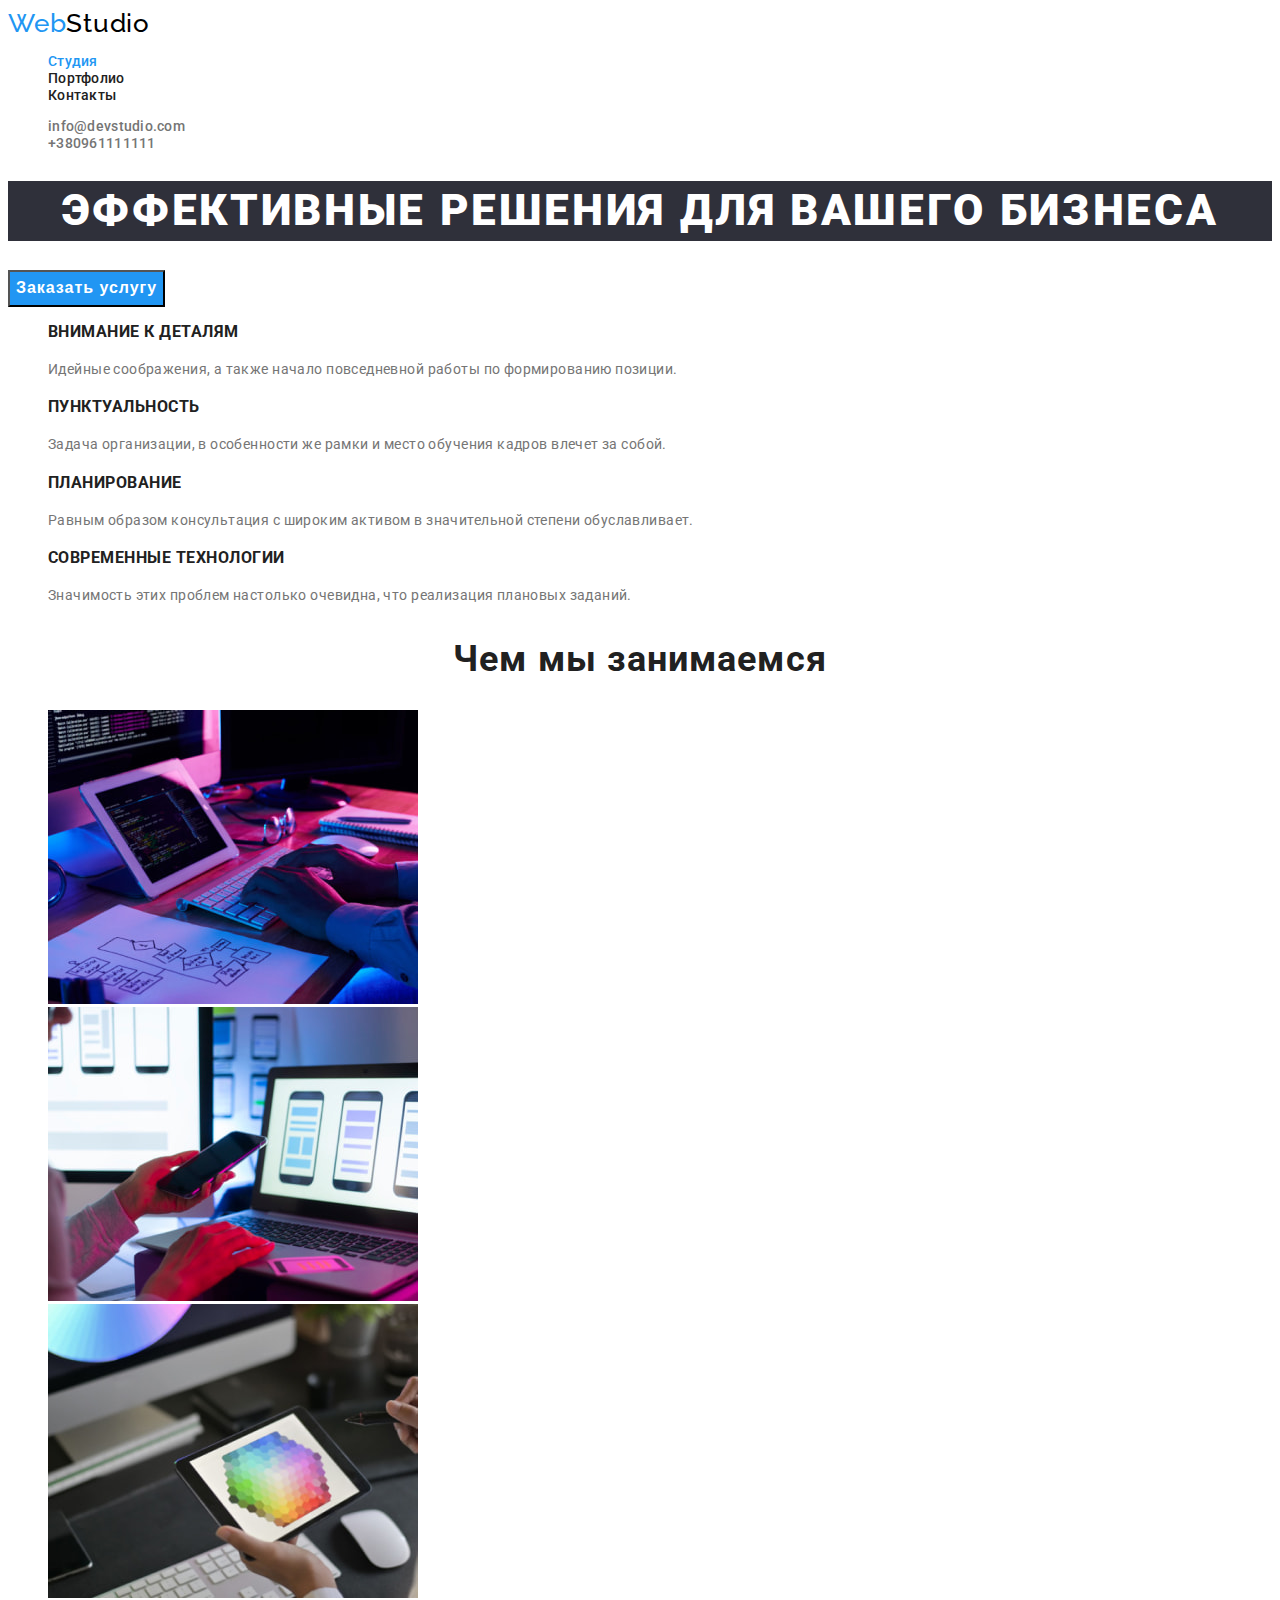
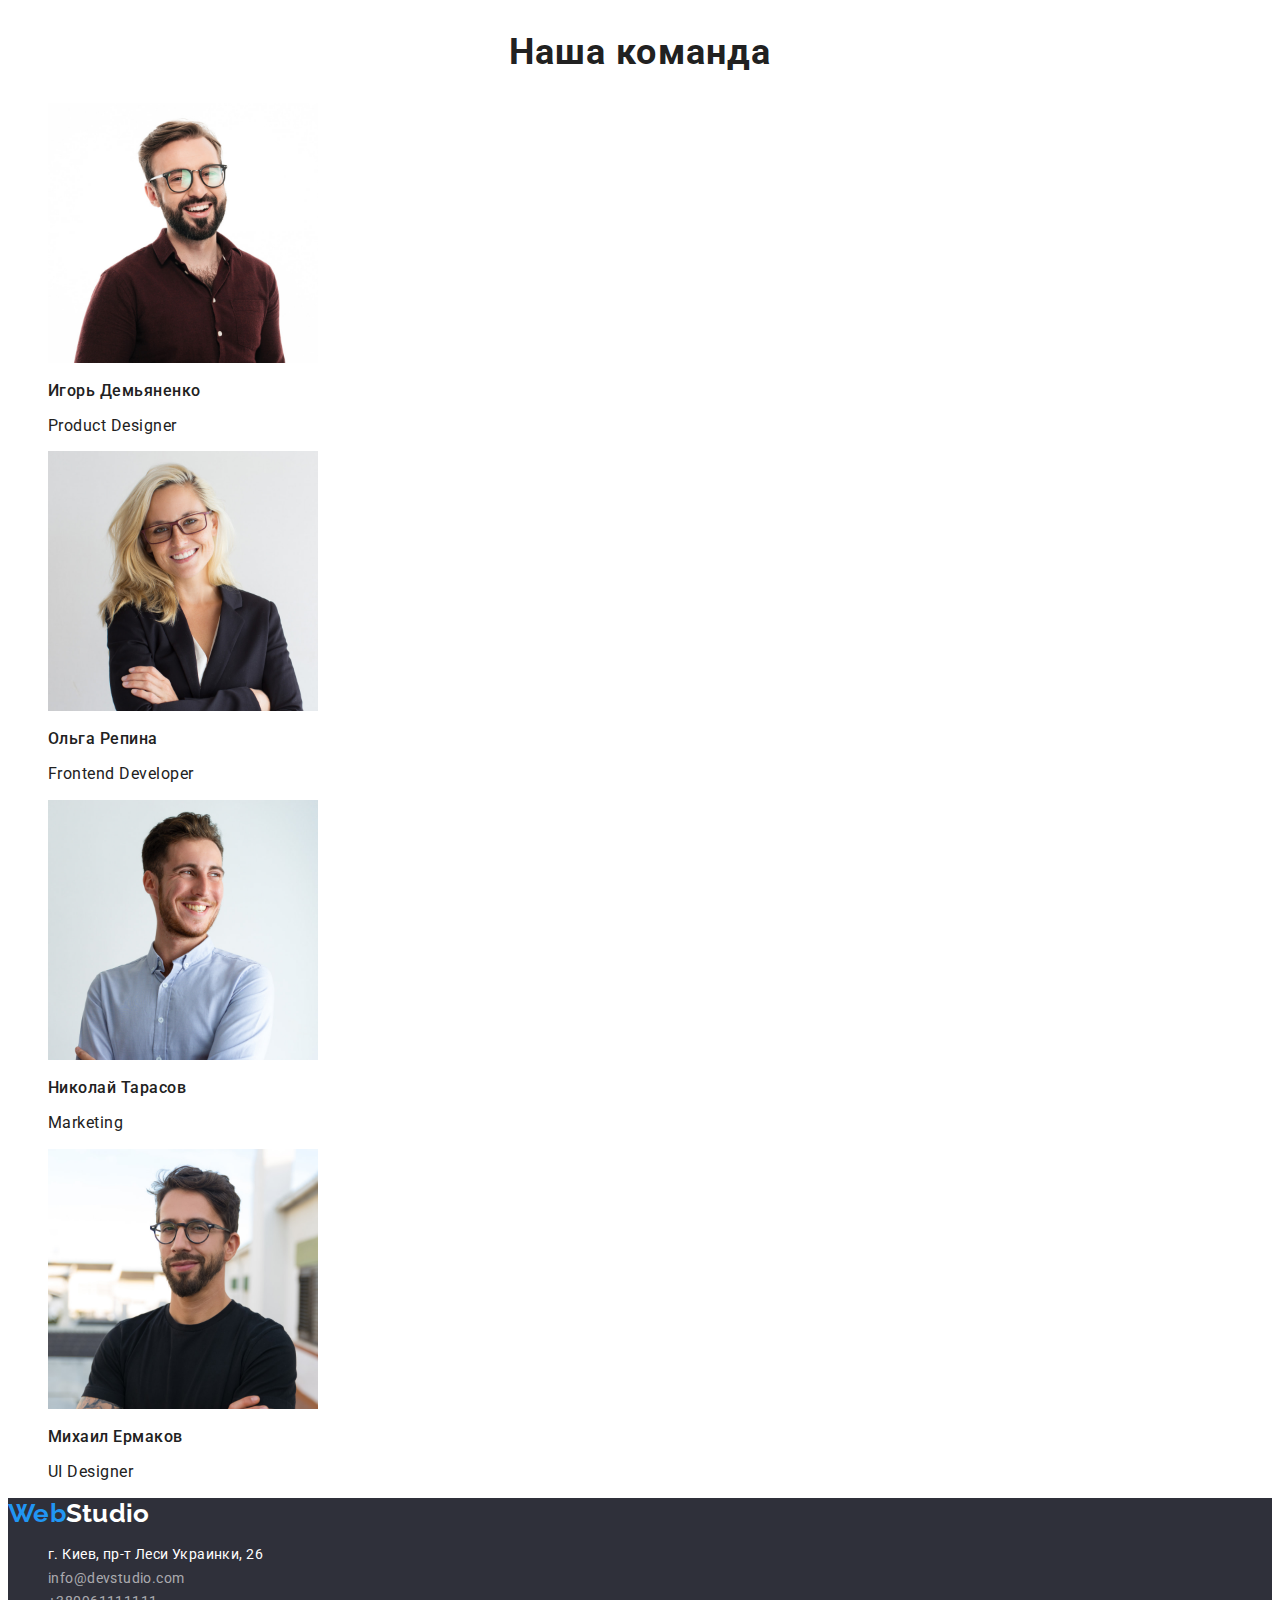
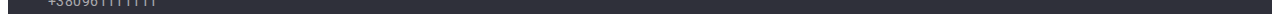
==== commit cb15620d: "work fixed" ====
--- a/index.html
+++ b/index.html
@@ -18,15 +18,15 @@
     <header>
       <nav>
         <a class="logo link" href="./index.html"> Web<span class="logo-web">Studio</span> </a>
-        <ul class="list">
+        <ul class="site-nav list">
           <li>
-            <a class="menu-link link" href="">Студия</a>
+            <a class="link current" href="">Студия</a>
           </li>
           <li>
-            <a class="menu-link link" href="./portfolio.html">Портфолио</a>
+            <a class="link" href="./portfolio.html">Портфолио</a>
           </li>
           <li>
-            <a class="menu-link link" href="">Контакты</a>
+            <a class="link" href="">Контакты</a>
           </li>
         </ul>
       </nav>
@@ -129,7 +129,7 @@
         </ul>
       </section>
     </main>
-    <footer>
+    <footer class="footer">
       <a class="logo-footer link" href="./index.html">
         Web<span class="logo-web-footer">Studio</span>
       </a>
--- a/css/styles.css
+++ b/css/styles.css
@@ -3,10 +3,13 @@
   --secondary-font: 'Raleway', sans-serif;
   --main-text-color: #212121;
   --secondary-text-color: #ffffff;
+  --accent-color: #2196f3;
+  --accent-background-color: #2f303a;
 }
 
 .body {
   font-family: var(--main-font);
+  font-size: 14px;
   letter-spacing: 0.02em;
 
   color: var(--main-text-color);
@@ -19,41 +22,40 @@
 }
 
 /* -------------HEADER-------------- */
-.menu-link {
-  font-size: 14px;
+.site-nav .link {
   font-weight: 500;
   line-height: 1.14;
-  letter-spacing: 2%;
 
   color: var(--main-text-color);
 }
-.menu-link:hover,
-.menu-link:focus {
-  color: #2196f3;
+.site-nav .link:hover,
+.site-nav .link:focus {
+  color: var(--accent-color);
+}
+.site-nav .link.current {
+  color: var(--accent-color);
 }
 .logo {
   font-family: var(--secondary-font);
   font-size: 26px;
   font-weight: 500;
-  line=height: 1.19;
-  letter-spacing: 3%;
-
-  color: #2196f3;
+  line-height: 1.19;
+  letter-spacing: 0.03em;
+
+  color: var(--accent-color);
 }
 .logo-web {
   color: #000000;
 }
 .contact-mail-tel {
-  font-size: 14px;
   font-weight: 500;
   line-height: 1.14;
-  letter-spacing: 2%;
 
   color: #757575;
 }
 .contact-mail-tel:hover,
 .contact-mail-tel:focus {
-  color: #2196f3;
+  color: var(--accent-color);
 }
 /* ------------/HEADER-------------- */
 
@@ -67,11 +69,18 @@
   letter-spacing: 0.06em;
 
   color: var(--secondary-text-color);
-  background-color: #2196f3;
+  background-color: var(--accent-color);
 
   cursor: pointer;
 }
 
+.modal-btn:hover,
+.modal-btn:focus {
+  color: var(--secondary-text-color);
+  background-color: #188ce8;
+
+  cursor: pointer;
+}
 .visually-hidden {
   position: absolute;
   white-space: nowrap;
@@ -118,21 +127,19 @@
   text-transform: uppercase;
 
   color: var(--secondary-text-color);
-  background-color: #2f303a;
+  background-color: var(--accent-background-color);
 }
 
 /* --------------/HERO---------------- */
 /* ---------------LIST-UNDER-HERO---------------- */
 
 .header-list-under-hero {
-  font-size: 14px;
   font-weight: 700;
   line-height: 1.14;
   letter-spacing: 0.03em;
   text-transform: uppercase;
 }
 .list-details {
-  font-size: 14px;
   line-height: 1.71;
   letter-spacing: 0.03em;
 
@@ -141,27 +148,26 @@
 /* ---------------/LIST-UNDER-HERO---------------- */
 
 /* --------------FOOTER--------------- */
+.footer {
+  background-color: #2f303a;
+}
 .logo-footer {
   font-family: var(--secondary-font);
   font-size: 26px;
   font-weight: 700;
   line-height: 1.19;
 
-  color: #2196f3;
-  background-color: #2f303a;
+  color: var(--accent-color);
 }
 .logo-web-footer {
-  color: #ffffff;
+  color: var(--secondary-text-color);
 }
 
 .address {
   font-style: normal;
-  font-size: 14px;
   font-weight: 400;
   line-height: 1.71;
   letter-spacing: 0.03em;
-
-  background-color: #2f303a;
 }
 
 .address-house {
@@ -174,20 +180,20 @@
 
 .address-house:hover,
 .address-house:focus {
-  color: #2196f3;
+  color: var(--accent-color);
 }
 
 .social-item:hover,
 .social-item:focus {
-  color: #2196f3;
+  color: var(--accent-color);
 }
 
 /* -------------/FOOTER--------------- */
 
 /* ----------portfolio-main--------------- */
 
-.portfolio-main-nav-item {
-  font-family: var(--main-font);
+.portfolio-btn .link {
+  font-family: inherit;
   font-style: normal;
   font-weight: 500;
   font-size: 16px;
@@ -198,10 +204,14 @@
 
   cursor: pointer;
 }
-.portfolio-main-nav-item:hover,
-.portfolio-main-nav-item:focus {
-  color: #ffffff;
-  background-color: #2196f3;
+.portfolio-btn .link:hover,
+.portfolio-btn .link:focus {
+  color: var(--secondary-text-color);
+  background-color: var(--accent-color);
+}
+.portfolio-btn .link.current {
+  color: var(--secondary-text-color);
+  background-color: var(--accent-color);
 }
 .portfolio-menu {
   font-weight: 700;
